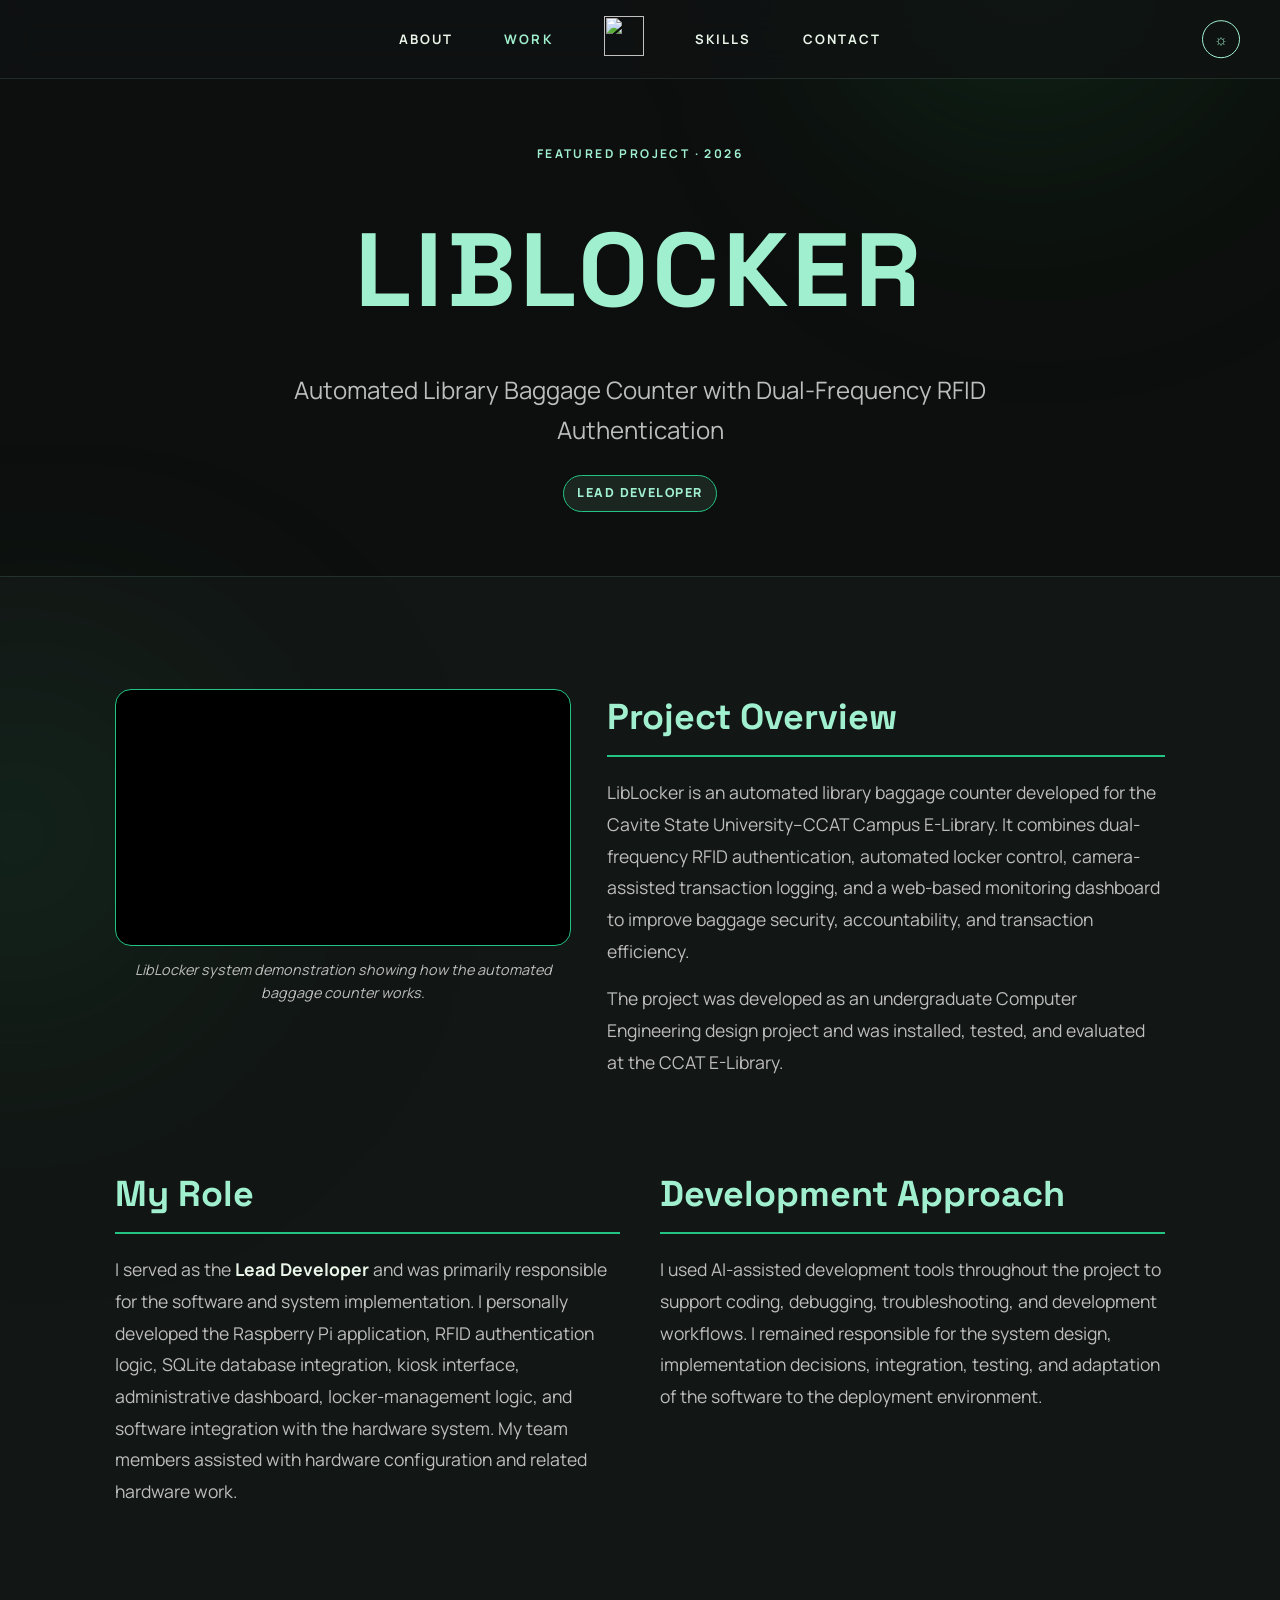
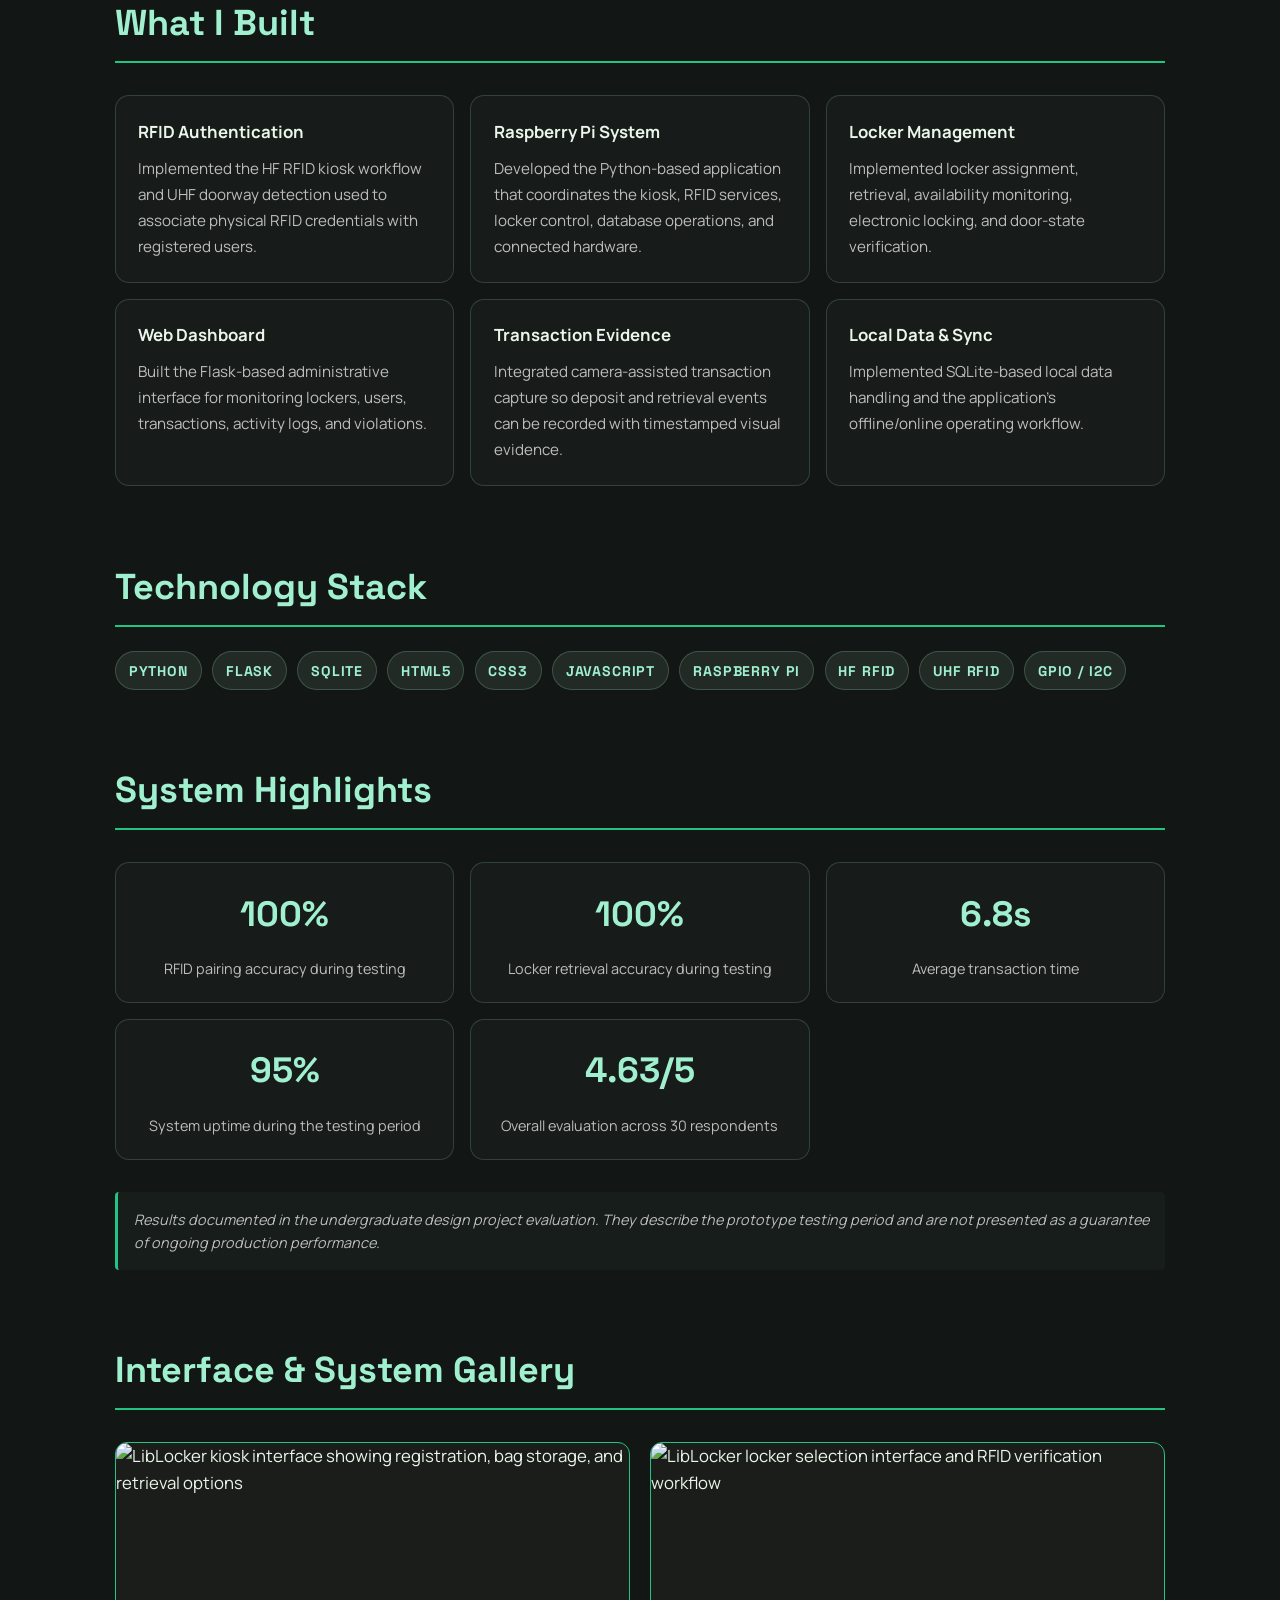
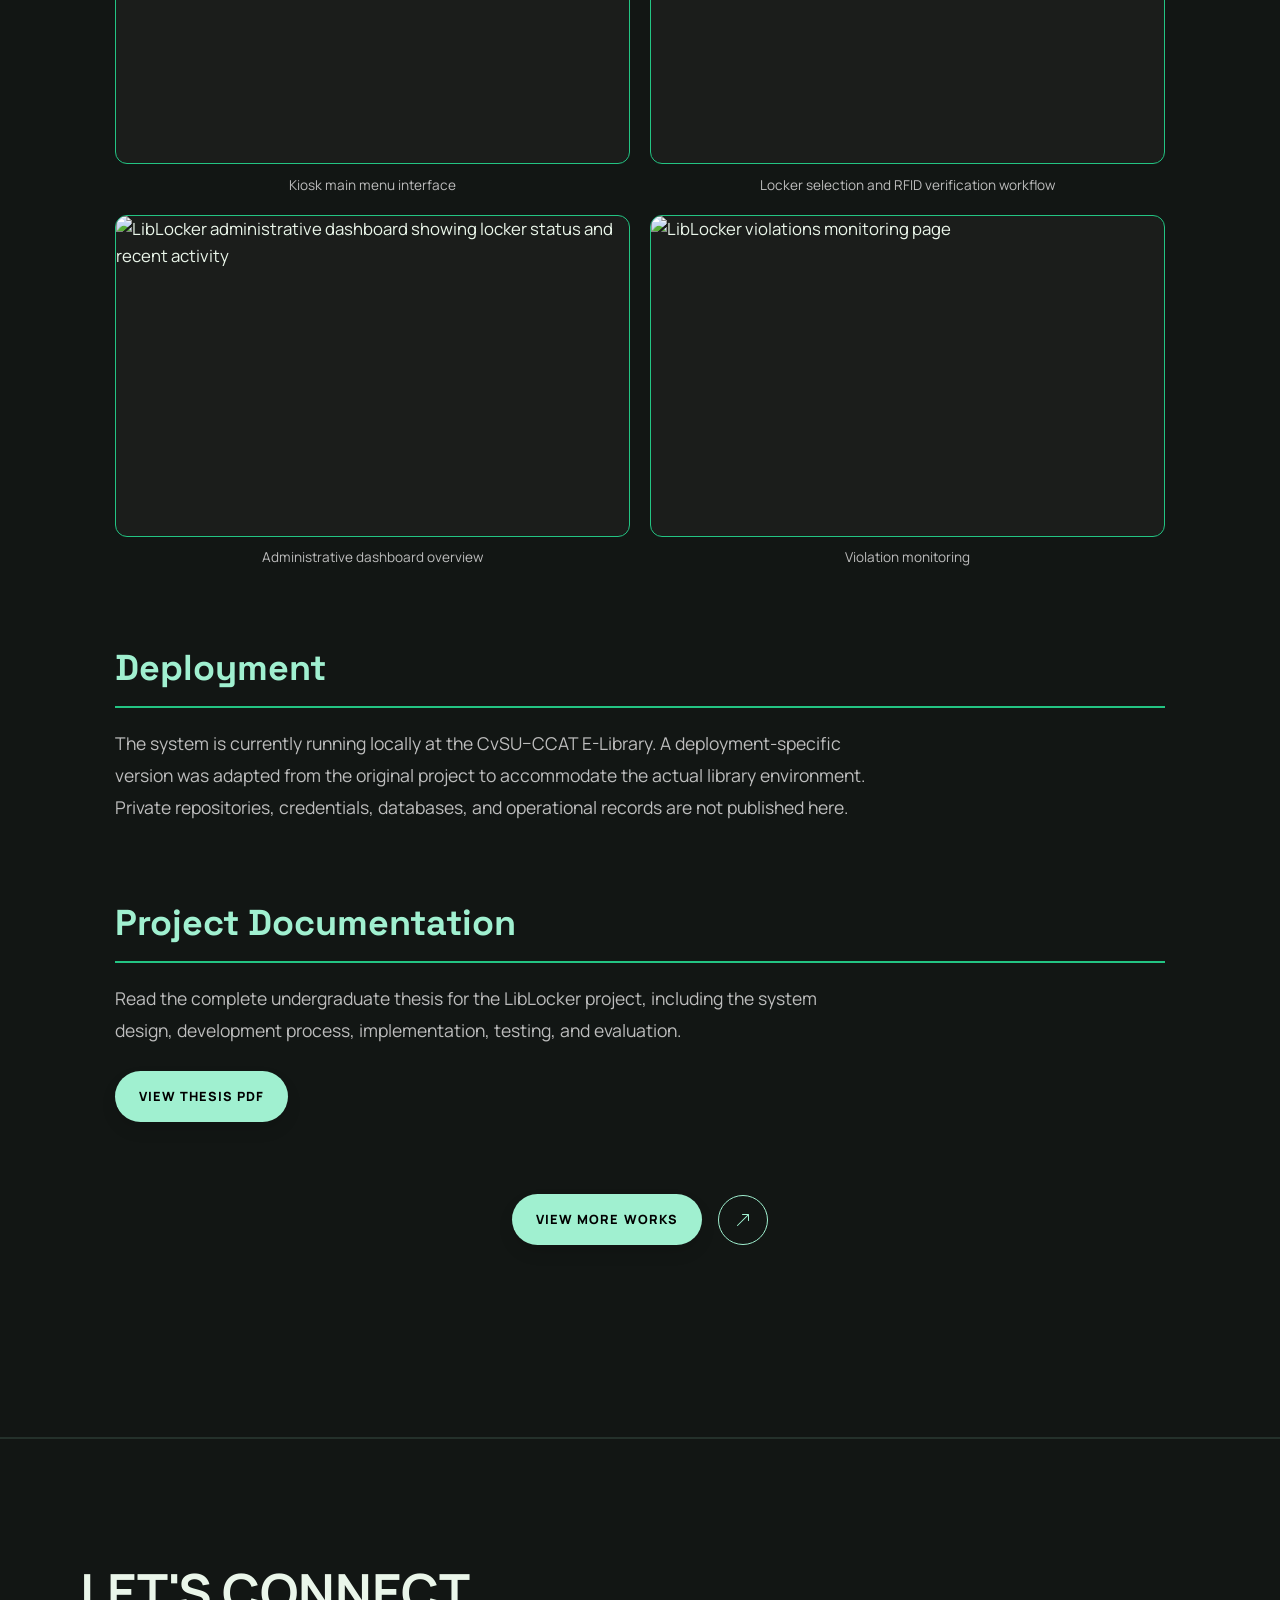
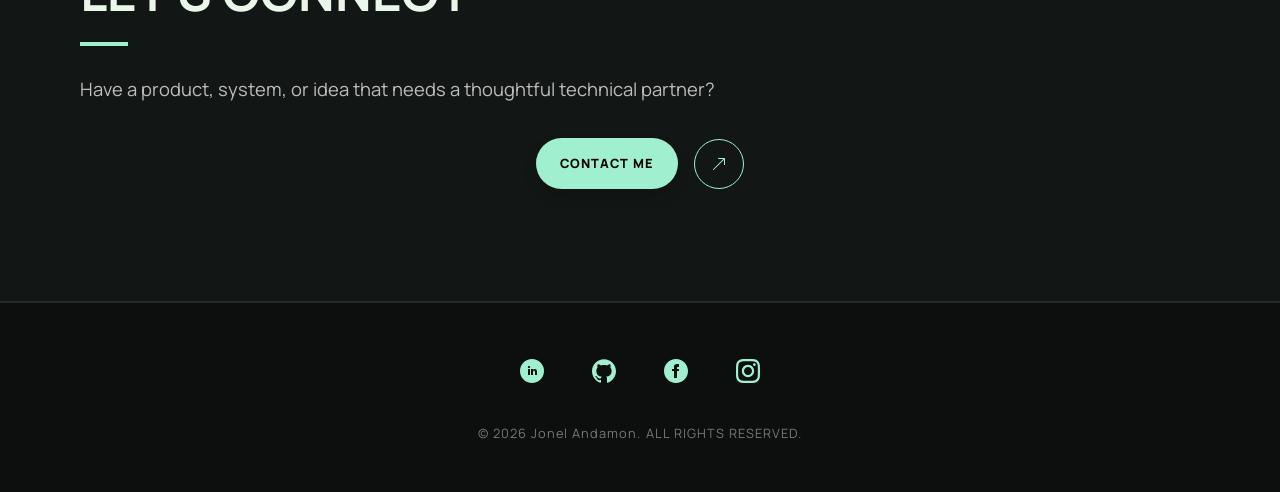
==== projects/liblocker/index.html @ c0927172 "Add files via upload" ====
<!DOCTYPE html>
<html lang="en">
<head>
    <meta charset="UTF-8">
    <meta name="viewport" content="width=device-width, initial-scale=1.0">
    <title>LibLocker | Jonel Andamon</title>
    <meta name="description" content="LibLocker — an automated library baggage counter with dual-frequency RFID authentication, developed by Jonel Andamon for the CvSU-CCAT Campus E-Library.">
    <meta name="theme-color" content="#0d0f0e">
    <link rel="canonical" href="https://jonelba.github.io/myportfolio/projects/liblocker/">
    <meta property="og:type" content="website">
    <meta property="og:site_name" content="Jonel Andamon">
    <meta property="og:title" content="LibLocker | Jonel Andamon">
    <meta property="og:description" content="LibLocker — an automated library baggage counter with dual-frequency RFID authentication, developed by Jonel Andamon for the CvSU-CCAT Campus E-Library.">
    <meta property="og:url" content="https://jonelba.github.io/myportfolio/projects/liblocker/">
    <meta property="og:image" content="https://jonelba.github.io/myportfolio/assets/images/branding/og-preview.png">
    <meta name="twitter:card" content="summary_large_image">
    <link rel="icon" type="image/png" sizes="64x64" href="../../assets/images/branding/logo.png">
    <link rel="apple-touch-icon" href="../../assets/images/branding/logo.png">
    <link rel="preconnect" href="https://fonts.googleapis.com">
    <link rel="preconnect" href="https://fonts.gstatic.com" crossorigin>
    <link href="https://fonts.googleapis.com/css2?family=Manrope:wght@400;500;600;700;800&family=Space+Grotesk:wght@400;500;600;700&display=swap" rel="stylesheet">
    <link rel="stylesheet" href="../../assets/vendor/aos.css">
    <link rel="stylesheet" href="../../assets/css/portfolio.css">
    <script>try{var t=localStorage.getItem('portfolio-theme');document.documentElement.dataset.theme=t==='light'?'light':'dark';}catch(e){document.documentElement.dataset.theme='dark';}</script>
    <noscript><style>[data-aos]{opacity:1!important;transform:none!important;}</style></noscript>
</head>
<body>
    <a class="skip-link" href="#main">Skip to main content</a>
    <div class="top-shadow"></div>
    <div class="bottom-shadow"></div>

    <header>
        <div class="nav-container">
            <div class="mobile-logo"><a href="../../index.html" aria-label="Jonel Andamon, home"><img src="../../assets/images/branding/logo.png" alt="" width="40" height="40"></a></div>
            <button class="hamburger" id="hamburger" type="button" aria-label="Open navigation" aria-expanded="false" aria-controls="navLinks">
                <span class="line"></span><span class="line"></span><span class="line"></span>
            </button>
            <nav class="nav-links" id="navLinks" aria-label="Main">
                <a href="../../about.html">About</a>
                <a class="active" aria-current="page" href="../../work.html">Work</a>
                <div class="logo"><a href="../../index.html" aria-label="Jonel Andamon, home"><img src="../../assets/images/branding/logo.png" alt="" width="40" height="40"></a></div>
                <a href="../../skill.html">Skills</a>
                <a href="../../contact.html">Contact</a>
            </nav>
            <button class="theme-toggle" type="button" aria-label="Switch to light mode" title="Switch to light mode" aria-pressed="false">
                <span class="theme-icon" aria-hidden="true"></span>
                <span class="theme-label">Light mode</span>
            </button>
        </div>
    </header>

    <main id="main">
        <section class="project-detail-hero liblocker-hero" data-aos="fade-up">
            <div class="container">
                <p class="eyebrow">Featured Project · 2026</p>
                <h1>LIBLOCKER</h1>
                <p class="project-detail-lead">Automated Library Baggage Counter with Dual-Frequency RFID Authentication</p>
                <div class="project-role-badge">Lead Developer</div>
            </div>
        </section>

        <section class="section dark-section">
            <div class="container project-detail-content">
                <div class="liblocker-intro-grid">
                    <div class="project-hero-image liblocker-video" data-aos="fade-up">
                        <div class="liblocker-video-frame">
                            <iframe
                                src="https://www.youtube-nocookie.com/embed/mnKFXiuSlCM"
                                title="LibLocker System Demonstration"
                                loading="lazy"
                                allow="accelerometer; autoplay; clipboard-write; encrypted-media; gyroscope; picture-in-picture; web-share"
                                allowfullscreen referrerpolicy="strict-origin-when-cross-origin">
                            </iframe>
                        </div>
                        <p class="image-caption">LibLocker system demonstration showing how the automated baggage counter works.</p>
                    </div>

                    <div class="project-detail-section liblocker-overview" data-aos="fade-up">
                        <h2>Project Overview</h2>
                        <p class="details">LibLocker is an automated library baggage counter developed for the Cavite State University–CCAT Campus E-Library. It combines dual-frequency RFID authentication, automated locker control, camera-assisted transaction logging, and a web-based monitoring dashboard to improve baggage security, accountability, and transaction efficiency.</p>
                        <p class="details">The project was developed as an undergraduate Computer Engineering design project and was installed, tested, and evaluated at the CCAT E-Library.</p>
                    </div>
                </div>

                <div class="liblocker-role-approach-grid">
                    <div class="project-detail-section" data-aos="fade-up">
                        <h2>My Role</h2>
                        <p class="details">I served as the <strong>Lead Developer</strong> and was primarily responsible for the software and system implementation. I personally developed the Raspberry Pi application, RFID authentication logic, SQLite database integration, kiosk interface, administrative dashboard, locker-management logic, and software integration with the hardware system. My team members assisted with hardware configuration and related hardware work.</p>
                    </div>

                    <div class="project-detail-section" data-aos="fade-up">
                        <h2>Development Approach</h2>
                        <p class="details">I used AI-assisted development tools throughout the project to support coding, debugging, troubleshooting, and development workflows. I remained responsible for the system design, implementation decisions, integration, testing, and adaptation of the software to the deployment environment.</p>
                    </div>
                </div>

                <div class="project-detail-section" data-aos="fade-up">
                    <h2>What I Built</h2>
                    <div class="feature-grid">
                        <article class="feature-card"><h3>RFID Authentication</h3><p>Implemented the HF RFID kiosk workflow and UHF doorway detection used to associate physical RFID credentials with registered users.</p></article>
                        <article class="feature-card"><h3>Raspberry Pi System</h3><p>Developed the Python-based application that coordinates the kiosk, RFID services, locker control, database operations, and connected hardware.</p></article>
                        <article class="feature-card"><h3>Locker Management</h3><p>Implemented locker assignment, retrieval, availability monitoring, electronic locking, and door-state verification.</p></article>
                        <article class="feature-card"><h3>Web Dashboard</h3><p>Built the Flask-based administrative interface for monitoring lockers, users, transactions, activity logs, and violations.</p></article>
                        <article class="feature-card"><h3>Transaction Evidence</h3><p>Integrated camera-assisted transaction capture so deposit and retrieval events can be recorded with timestamped visual evidence.</p></article>
                        <article class="feature-card"><h3>Local Data & Sync</h3><p>Implemented SQLite-based local data handling and the application's offline/online operating workflow.</p></article>
                    </div>
                </div>

                <div class="project-detail-section" data-aos="fade-up">
                    <h2>Technology Stack</h2>
                    <div class="tech-stack tech-stack-large">
                        <span>Python</span><span>Flask</span><span>SQLite</span><span>HTML5</span><span>CSS3</span><span>JavaScript</span><span>Raspberry Pi</span><span>HF RFID</span><span>UHF RFID</span><span>GPIO / I2C</span>
                    </div>
                </div>

                <div class="project-detail-section" data-aos="fade-up">
                    <h2>System Highlights</h2>
                    <div class="metrics-grid">
                        <div class="metric-card"><strong>100%</strong><span>RFID pairing accuracy during testing</span></div>
                        <div class="metric-card"><strong>100%</strong><span>Locker retrieval accuracy during testing</span></div>
                        <div class="metric-card"><strong>6.8s</strong><span>Average transaction time</span></div>
                        <div class="metric-card"><strong>95%</strong><span>System uptime during the testing period</span></div>
<div class="metric-card"><strong>4.63/5</strong><span>Overall evaluation across 30 respondents</span></div>
                    </div>
                    <p class="metric-note">Results documented in the undergraduate design project evaluation. They describe the prototype testing period and are not presented as a guarantee of ongoing production performance.</p>
                </div>

                <div class="project-detail-section" data-aos="fade-up">
                    <h2>Interface & System Gallery</h2>
                    <div class="project-gallery liblocker-gallery">
                        <figure><img decoding="async" width="1400" height="971" src="images/kiosk-home.webp" alt="LibLocker kiosk interface showing registration, bag storage, and retrieval options"><figcaption>Kiosk main menu interface</figcaption></figure>
                        <figure><img decoding="async" width="1400" height="552" src="images/ui-042.webp" alt="LibLocker locker selection interface and RFID verification workflow"><figcaption>Locker selection and RFID verification workflow</figcaption></figure>
                        <figure><img decoding="async" width="1396" height="1127" src="images/dashboard.webp" alt="LibLocker administrative dashboard showing locker status and recent activity"><figcaption>Administrative dashboard overview</figcaption></figure>
                        <figure><img decoding="async" width="1400" height="1119" src="images/violations.webp" alt="LibLocker violations monitoring page"><figcaption>Violation monitoring</figcaption></figure>
                    </div>
                </div>

                <div class="project-detail-section" data-aos="fade-up">
                    <h2>Deployment</h2>
                    <p class="details">The system is currently running locally at the CvSU–CCAT E-Library. A deployment-specific version was adapted from the original project to accommodate the actual library environment. Private repositories, credentials, databases, and operational records are not published here.</p>
                </div>

                <div class="project-detail-section" data-aos="fade-up">
                    <h2>Project Documentation</h2>
                    <p class="details">Read the complete undergraduate thesis for the LibLocker project, including the system design, development process, implementation, testing, and evaluation.</p>
                    <div class="project-links project-links--start">
                        <a href="documents/LibLocker-Thesis.pdf" class="action-button" target="_blank" rel="noopener noreferrer">View Thesis PDF</a>
                    </div>
                </div>

                <div class="project-links project-bottom-navigation" data-aos="fade-up">
                    <a href="../../work.html" class="action-button">View More Works</a>
                    <a href="../../work.html" class="icon-button" aria-label="View more works">
                        <svg xmlns="http://www.w3.org/2000/svg" width="16" height="16" fill="currentColor" viewBox="0 0 16 16">
                            <path fill-rule="evenodd" d="M14 2.5a.5.5 0 0 0-.5-.5h-6a.5.5 0 0 0 0 1h4.793L2.146 13.146a.5.5 0 0 0 .708.708L13 3.707V8.5a.5.5 0 0 0 1 0v-6z"/>
                        </svg>
                    </a>
                </div>
            </div>
        </section>
    
        <section id="contact" class="section dark-section project-page-connect">
            <div class="container">
                <h2 class="section-title" data-aos="fade-up">LET'S CONNECT</h2>
                <p class="section-text" data-aos="fade-up">Have a product, system, or idea that needs a thoughtful technical partner?</p>
                <div class="button-group" data-aos="fade-up">
                    <a href="../../contact.html" class="action-button">Contact Me</a>
                    <a href="../../contact.html" class="icon-button" aria-label="Contact me">
                        <svg xmlns="http://www.w3.org/2000/svg" width="16" height="16" fill="currentColor" viewBox="0 0 16 16">
                            <path fill-rule="evenodd" d="M14 2.5a.5.5 0 0 0-.5-.5h-6a.5.5 0 0 0 0 1h4.793L2.146 13.146a.5.5 0 0 0 .708.708L13 3.707V8.5a.5.5 0 0 0 1 0v-6z"/>
                        </svg>
                    </a>
                </div>
            </div>
        </section>
        </main>

    <footer>
        <div class="social-links" data-aos="fade-up">
            <a href="https://www.linkedin.com/in/jonel-andamon-7ba1b735b" target="_blank" rel="noopener noreferrer" aria-label="LinkedIn (opens in a new tab)">
                <svg aria-hidden="true" focusable="false" xmlns="http://www.w3.org/2000/svg" width="24" height="24" viewBox="0 0 24 24" fill="var(--primary)"> <path d="M12 0c-6.627 0-12 5.373-12 12s5.373 12 12 12 12-5.373 12-12-5.373-12-12-12zm-2 16h-2v-6h2v6zm-1-6.891c-.607 0-1.1-.496-1.1-1.109 0-.612.492-1.109 1.1-1.109s1.1.497 1.1 1.109c0 .613-.493 1.109-1.1 1.109zm8 6.891h-1.998v-2.861c0-1.881-2.002-1.722-2.002 0v2.861h-2v-6h2v1.093c.872-1.616 4-1.736 4 1.548v3.359z"/> </svg>
            </a>
            <a href="https://github.com/jonelba" target="_blank" rel="noopener noreferrer" aria-label="GitHub (opens in a new tab)">
                <svg aria-hidden="true" focusable="false" xmlns="http://www.w3.org/2000/svg" width="24" height="24" viewBox="0 0 24 24" fill="var(--primary)"><path d="M12 .297c-6.63 0-12 5.373-12 12 0 5.303 3.438 9.8 8.205 11.385.6.113.82-.258.82-.577 0-.285-.01-1.04-.015-2.04-3.338.724-4.042-1.61-4.042-1.61C4.422 18.07 3.633 17.7 3.633 17.7c-1.087-.744.084-.729.084-.729 1.205.084 1.838 1.236 1.838 1.236 1.07 1.835 2.809 1.305 3.495.998.108-.776.417-1.305.76-1.605-2.665-.3-5.466-1.332-5.466-5.93 0-1.31.465-2.38 1.235-3.22-.135-.303-.54-1.523.105-3.176 0 0 1.005-.322 3.3 1.23.96-.267 1.98-.399 3-.405 1.02.006 2.04.138 3 .405 2.28-1.552 3.285-1.23 3.285-1.23.645 1.653.24 2.873.12 3.176.765.84 1.23 1.91 1.23 3.22 0 4.61-2.805 5.625-5.475 5.921.42.36.81 1.096.81 2.22 0 1.606-.015 2.896-.015 3.286 0 .315.21.69.825.57C20.565 22.092 24 17.592 24 12.297c0-6.627-5.373-12-12-12"/></svg>
            </a>
            <a href="https://www.facebook.com/share/1BYpJdVybT/" target="_blank" rel="noopener noreferrer" aria-label="Facebook (opens in a new tab)">
                <svg aria-hidden="true" focusable="false" xmlns="http://www.w3.org/2000/svg" width="24" height="24" viewBox="0 0 24 24" fill="var(--primary)"> <path d="M12 0c-6.627 0-12 5.373-12 12s5.373 12 12 12 12-5.373 12-12-5.373-12-12-12zm3 8h-1.35c-.538 0-.65.221-.65.778v1.222h2l-.209 2h-1.791v7h-3v-7h-2v-2h2v-2.308c0-1.769.931-2.692 3.029-2.692h1.971v3z"/> </svg>
            </a>
            <a href="https://www.instagram.com/_dyoneeell" target="_blank" rel="noopener noreferrer" aria-label="Instagram (opens in a new tab)">
                <svg aria-hidden="true" focusable="false" xmlns="http://www.w3.org/2000/svg" width="24" height="24" viewBox="0 0 24 24" fill="var(--primary)"> <path d="M12 2.163c3.204 0 3.584.012 4.85.07 3.252.148 4.771 1.691 4.919 4.919.058 1.265.069 1.645.069 4.849 0 3.205-.012 3.584-.069 4.849-.149 3.225-1.664 4.771-4.919 4.919-1.266.058-1.644.07-4.85.07-3.204 0-3.584-.012-4.849-.07-3.26-.149-4.771-1.699-4.919-4.92-.058-1.265-.07-1.644-.07-4.849 0-3.204.013-3.583.07-4.849.149-3.227 1.664-4.771 4.919-4.919 1.266-.057 1.645-.069 4.849-.069zm0-2.163c-3.259 0-3.667.014-4.947.072-4.358.2-6.78 2.618-6.98 6.98-.059 1.281-.073 1.689-.073 4.948 0 3.259.014 3.668.072 4.948.2 4.358 2.618 6.78 6.98 6.98 1.281.058 1.689.072 4.948.072 3.259 0 3.668-.014 4.948-.072 4.354-.2 6.782-2.618 6.979-6.98.059-1.28.073-1.689.073-4.948 0-3.259-.014-3.667-.072-4.947-.196-4.354-2.617-6.78-6.979-6.98-1.281-.059-1.69-.073-4.949-.073zm0 5.838c-3.403 0-6.162 2.759-6.162 6.162s2.759 6.163 6.162 6.163 6.162-2.759 6.162-6.163c0-3.403-2.759-6.162-6.162-6.162zm0 10.162c-2.209 0-4-1.79-4-4 0-2.209 1.791-4 4-4s4 1.791 4 4c0 2.21-1.791 4-4 4zm6.406-11.845c-.796 0-1.441.645-1.441 1.44s.645 1.44 1.441 1.44c.795 0 1.439-.645 1.439-1.44s-.644-1.44-1.439-1.44z"/> </svg>
            </a>
        </div>
        <p class="copyright">© 2026 Jonel Andamon. ALL RIGHTS RESERVED.</p>
    </footer>

    <script src="../../assets/vendor/aos.js"></script>
    <script src="../../assets/js/portfolio.js"></script>
</body>
</html>
---- assets/css/portfolio.css ----
/* ====================== ROOT VARIABLES ====================== */
:root {
    --primary: #a0f0d0;
    --primary-dark: #23c483;
    --bg-dark: #0d0f0e;
    --bg-light: #1b1d1b;
    --text-light: #eaf6ea;
    --muted-text-color: #bdbdbd;  
    --timeline-marker: 20px;
    --card-padding: 2rem;
}

/* ====================== BASE STYLES ====================== */
* {
    margin: 0;
    padding: 0;
    box-sizing: border-box;
    font-family: 'Manrope', sans-serif;
}

body {
    background-color: var(--bg-dark);
    color: var(--text-light);
    overflow-x: hidden;
    transition: background-color 0.45s ease, color 0.45s ease;
}

/* ====================== TYPOGRAPHY ====================== */
.section-title {
    font-size: 2.5rem;
    color: var(--primary);
    margin-bottom: 3rem;
    text-transform: uppercase;
    letter-spacing: 3px;
    position: relative;
    display: inline-block;
}

.section-title::after {
    content: '';
    position: absolute;
    bottom: -10px;
    left: 0;
    width: 50px;
    height: 3px;
    background: var(--primary);
}

.section-title .line {
    flex-grow: 1;
    height: 2px;
    background: var(--primary);
}

.intro {
    font-size: 1.75rem;
    margin: 3rem 0 4rem;
    font-weight: 500;
    color: var(--text-light);
}

.details {
    color: var(--muted-text-color);
    font-size: 1.3rem;
    line-height: 2;
}

.section-text {
    font-size: 1.1rem;
    line-height: 1.8;
    max-width: 700px;
    margin-bottom: 2rem;
}

/* ====================== LAYOUT & CONTAINERS ====================== */
.container {
    max-width: 1200px;
    margin: 0 auto;
}

.section {
    padding: 6rem 2rem;
    position: relative;
}

.button-group {
    display: flex;
    gap: 1rem;
    margin-top: 2rem;
}

/* ====================== BACKGROUND ELEMENTS ====================== */
.top-shadow,
.bottom-shadow {
    position: fixed;
    width: 800px;
    height: 800px;
    background: rgba(0, 100, 0, 0.15);
    border-radius: 50%;
    filter: blur(100px);
    z-index: -1;
}

.top-shadow {
    top: 20%;
    left: -800px;
    animation: floatRight 25s linear infinite;
}

.bottom-shadow {
    bottom: 20%;
    left: -800px;
    animation: floatRight 30s linear infinite 5s;
}

@keyframes floatRight {
    0% { transform: translateX(-100%); }
    100% { transform: translateX(calc(100vw + 100%)); }
}

/* ====================== NAVIGATION ====================== */
header {
    position: fixed;
    top: 0;
    width: 100%;
    padding: 1.5rem 2rem;
    background: none;
    backdrop-filter: blur(10px);
    z-index: 100;
    transition: transform 0.35s ease, box-shadow 0.35s ease;
}

header.hide-nav {
    transform: translateY(-100%);
    transition: transform 0.3s ease-in-out;
}


.nav-container {
    max-width: 1200px;
    margin: 0 auto;
    display: flex;
    justify-content: center;
    align-items: center;
    position: relative;
}

.mobile-logo {
    display: none;
}

.logo {
    display: flex;
    align-items: center;
}

.logo img {
    height: 40px;
    object-fit: contain;
}

.nav-links {
    display: flex;
    align-items: center;
    justify-content: center;
    width: 100%;
    gap: 4rem;
}

.nav-links a {
    color: var(--text-light);
    text-decoration: none;
    font-size: 0.9rem;
    text-transform: uppercase;
    letter-spacing: 6px;
    transition: color 0.3s;
    position: relative;
}

.nav-links a:hover {
    color: var(--primary);
}

.nav-links a::after {
    content: "";
    position: absolute;
    left: 50%;
    bottom: -4px;
    transform: translateX(-50%);
    height: 2px;
    width: 0;
    background-color: var(--primary);
    transition: width 0.4s ease;
}

.nav-links a:hover::after {
    width: 100%;
}

.theme-toggle {
    align-items: center;
    background: transparent;
    border: 1px solid var(--primary);
    border-radius: 999px;
    color: var(--primary);
    cursor: pointer;
    display: inline-flex;
    font-family: 'Manrope', sans-serif;
    font-size: 1.05rem;
    justify-content: center;
    height: 2.35rem;
    padding: 0;
    position: absolute;
    right: 0;
    top: 50%;
    transform: translateY(-50%);
    width: 2.35rem;
    transition: background-color 0.3s ease, color 0.3s ease, transform 0.3s ease;
    z-index: 102;
}

.theme-toggle:hover,
.theme-toggle:focus-visible {
    background: var(--primary);
    color: var(--bg-dark);
    outline: none;
    transform: translateY(calc(-50% - 2px));
}

.theme-icon::before {
    content: '\263C';
    font-size: 0.95rem;
}

[data-theme="light"] .theme-icon::before {
    content: '\263E';
}

.theme-label {
    display: none;
}

.hamburger {
    display: none;
    flex-direction: column;
    justify-content: space-between;
    align-items: center;
    width: 30px;
    height: 21px;
    padding: 0;
    margin: 0;
    border: 0;
    outline: none;
    background: transparent !important;
    background-color: transparent !important;
    box-shadow: none;
    color: inherit;
    -webkit-appearance: none;
    appearance: none;
    cursor: pointer;
    z-index: 101;
}

.hamburger .line {
    display: block;
    width: 100%;
    height: 3px;
    background: var(--primary);
    border-radius: 3px;
    transition: all 0.3s ease;
}

/* ====================== HERO SECTION ====================== */
.hero {
    height: 100vh;
    display: flex;
    align-items: center;
    justify-content: center;
    text-align: center;
    padding: 0 2rem;
    padding-top: 80px;
}

.hero h1 {
    font-size: 5rem;
    font-weight: 700;
    color: var(--primary);
    margin-bottom: 1rem;
    letter-spacing: 5px;
    text-transform: uppercase;
}

.hero .subtitle {
    font-size: 1.4rem;
    margin-bottom: 3rem;
    letter-spacing: 2px;
}

.scroll-indicator {
    position: absolute;
    bottom: 40px;
    left: 50%;
    transform: translateX(-50%);
}

.scroll-indicator span {
    display: block;
    width: 20px;
    height: 20px;
    border-bottom: 2px solid var(--primary);
    border-right: 2px solid var(--primary);
    transform: rotate(45deg);
    animation: scrollAnimation 2s infinite;
}

@keyframes scrollAnimation {
    0% { opacity: 0; transform: rotate(45deg) translateY(-20px); }
    50% { opacity: 1; }
    100% { opacity: 0; transform: rotate(45deg) translateY(20px); }
}

/* ====================== BUTTONS ====================== */
.action-button {
    padding: 1.3em 3em;
    font-size: 12px;
    text-transform: uppercase;
    letter-spacing: 2.5px;
    font-weight: 500;
    color: #000;
    background-color: var(--primary);
    border: none;
    border-radius: 45px;
    box-shadow: 0px 8px 15px rgba(0, 0, 0, 0.1);
    transition: all 0.3s ease 0s;
    cursor: pointer;
    outline: none;
}

.action-button:hover {
    background-color: var(--primary-dark);
    box-shadow: 0px 15px 20px rgba(46, 229, 157, 0.4);
    color: #fff;
    transform: translateY(-7px);
}

.action-button:active {
    transform: translateY(-1px);
}

.icon-button {
    width: 50px;
    height: 50px;
    display: flex;
    align-items: center;
    justify-content: center;
    background-color: var(--primary);
    border: none;
    border-radius: 50%;
    cursor: pointer;
    transition: all 0.3s ease;
    box-shadow: 0px 8px 15px rgba(0, 0, 0, 0.1);
}

.icon-button svg {
    transition: all 0.3s ease;
}

.icon-button:hover {
    background-color: var(--primary-dark);
    box-shadow: 0px 15px 20px rgba(46, 229, 157, 0.4);
    transform: translateY(-7px);
}

.dark-section .icon-button {
    color: var(--primary);
}

.icon-button:hover svg {
    transform: translate(3px, -3px);
}

.icon-button:active {
    transform: translateY(-1px);
}

.dark-section .action-button {
    --primary: #a0f0d0;
    color: #000;
}

.dark-section .icon-button {
    --primary: #a0f0d0;
    color: var(--primary);
}

.dark-section .action-button:hover,
.dark-section .icon-button:hover {
    background-color: var(--primary-dark);
    color: #fff;
}

/* ====================== SKILLS SECTION ====================== */
.tech-overview {
    margin-bottom: 4rem;
}

.tech-grid {
    display: grid;
    grid-template-columns: repeat(auto-fit, minmax(240px, 1fr));
    gap: 2rem;
    margin-top: 3rem;
}

.tech-card {
    background: rgba(27, 29, 27, 0.7);
    border: 1px solid rgba(160, 240, 208, 0.1);
    border-radius: 15px;
    padding: 2rem;
    text-align: center;
    transition: all 0.4s cubic-bezier(0.23, 1, 0.32, 1);
    position: relative;
    overflow: hidden;
    cursor: pointer;
}

.tech-card::before {
    content: '';
    position: absolute;
    top: 0;
    left: -100%;
    width: 100%;
    height: 100%;
    background: linear-gradient(90deg, transparent, rgba(160, 240, 208, 0.1), transparent);
    transition: left 0.5s ease;
}

.tech-card:hover::before {
    left: 100%;
}

.tech-card:hover {
    transform: translateY(-10px) scale(1.02);
    border-color: var(--primary);
    box-shadow: 0 15px 40px rgba(35, 196, 131, 0.2);
    background: rgba(35, 196, 131, 0.05);
}

.tech-icon {
    width: 80px;
    height: 80px;
    margin: 0 auto 1.5rem;
    display: flex;
    align-items: center;
    justify-content: center;
    border-radius: 50%;
    background: rgba(160, 240, 208, 0.1);
    transition: all 0.4s ease;
}

.tech-icon svg {
    width: 50px;
    height: 50px;
    color: var(--primary);
    transition: all 0.4s ease;
}

.tech-card:hover .tech-icon {
    background: rgba(160, 240, 208, 0.2);
    transform: scale(1.1) rotate(5deg);
    box-shadow: 0 10px 30px rgba(35, 196, 131, 0.3);
}

.tech-card:hover .tech-icon svg {
    color: var(--primary-dark);
    transform: scale(1.1);
}

.tech-card h4 {
    color: var(--primary);
    font-size: 1.3rem;
    margin-bottom: 0.75rem;
    font-weight: 700;
    transition: color 0.3s ease;
}

.tech-card:hover h4 {
    color: var(--primary-dark);
}

.tech-card p {
    color: var(--muted-text-color);
    font-size: 0.95rem;
    line-height: 1.6;
    transition: color 0.3s ease;
}

.tech-card:hover p {
    color: var(--text-light);
}

.vertical-skills {
    display: flex;
    flex-direction: column;
    gap: 3rem;
    max-width: 800px;
    margin: 0 auto;
}

.skill-group {
    border-left: 3px solid var(--primary-dark);
    padding-left: 2rem;
    position: relative;
}

.skill-group h3 {
    color: var(--primary);
    font-size: 1.5rem;
    margin-bottom: 1.5rem;
    text-transform: uppercase;
    letter-spacing: 2px;
}

.skill-item {
    margin-bottom: 2rem;
    padding: 1.5rem;
    background: rgba(27, 29, 27, 0.5);
    border-radius: 8px;
    transition: transform 0.3s ease;
}

.skill-item:hover {
    transform: translateX(10px);
}

.skill-item h4 {
    color: var(--primary);
    margin-bottom: 0.5rem;
    font-size: 1.1rem;
}

.skill-item p {
    color: var(--muted-text-color);
    line-height: 1.6;
    font-size: 0.95rem;
}

.skill-item-with-icon {
    display: flex;
    gap: 1.5rem;
    align-items: flex-start;
    margin-bottom: 2rem;
    padding: 1.5rem;
    background: rgba(27, 29, 27, 0.5);
    border: 1px solid rgba(160, 240, 208, 0.1);
    border-radius: 12px;
    transition: all 0.4s cubic-bezier(0.23, 1, 0.32, 1);
    cursor: pointer;
}

.skill-item-with-icon:hover {
    transform: translateX(15px);
    background: rgba(35, 196, 131, 0.08);
    border-color: var(--primary);
    box-shadow: 0 8px 24px rgba(35, 196, 131, 0.15);
}

.skill-icon {
    flex-shrink: 0;
    width: 60px;
    height: 60px;
    display: flex;
    align-items: center;
    justify-content: center;
    background: rgba(160, 240, 208, 0.1);
    border-radius: 12px;
    transition: all 0.4s ease;
}

.skill-icon svg {
    width: 35px;
    height: 35px;
    color: var(--primary);
    transition: all 0.4s ease;
}

.skill-icon span {
    display: flex;
    align-items: center;
    justify-content: center;
}

.skill-item-with-icon:hover .skill-icon {
    background: rgba(160, 240, 208, 0.2);
    transform: scale(1.1) rotate(-5deg);
    box-shadow: 0 8px 20px rgba(35, 196, 131, 0.25);
}

.skill-item-with-icon:hover .skill-icon svg {
    color: var(--primary-dark);
    transform: scale(1.05);
}

.skill-content {
    flex: 1;
}

.skill-content h4 {
    color: var(--primary);
    font-size: 1.2rem;
    margin-bottom: 0.5rem;
    font-weight: 700;
    transition: color 0.3s ease;
}

.skill-item-with-icon:hover .skill-content h4 {
    color: var(--primary-dark);
}

.skill-content p {
    color: var(--muted-text-color);
    line-height: 1.7;
    font-size: 0.95rem;
    transition: color 0.3s ease;
}

.skill-item-with-icon:hover .skill-content p {
    color: var(--text-light);
}



/* ====================== CONTACT SECTION ====================== */
.contact-intro {
    text-align: center;
    max-width: 600px;
    margin: 0 auto 4rem;
}

.contact-intro p {
    color: var(--muted-text-color);
    font-size: 1.2rem;
    line-height: 1.8;
    position: relative;
}

.contact-intro p::after {
    content: '';
    display: block;
    width: 50px;
    height: 2px;
    background: var(--primary);
    margin: 2rem auto;
}

.vertical-contacts {
    display: flex;
    flex-direction: column;
    gap: 4rem;
    max-width: 1000px;
    margin: 0 auto;
}

.contact-group {
    border-left: 3px solid var(--primary-dark);
    border-left-width: 4px;
    padding-left: 3rem;
    position: relative;
}

.contact-group h3 {
    color: var(--primary);
    font-size: 2rem;
    margin-bottom: 2.5rem;
    text-transform: uppercase;
    letter-spacing: 3px;
}

.contact-item {
    margin-bottom: 2.5rem;
    padding: 2rem;
    border: 2px solid rgba(160, 240, 208, 0.1);
    transition: transform 0.3s ease;
}

.contact-item:hover {
    transform: translateX(10px);
}

.contact-item h4 {
    color: var(--primary);
    margin-bottom: .1rem;
    font-size: 1.3rem;
}

.contact-item p {
    color: var(--muted-text-color);
    line-height: 1.8;
    font-size: 1.1rem;
}

.contact-form-group {
    width: 100%;
}

.contact-form {
    display: grid;
    gap: 1.25rem;
    max-width: 760px;
}

.form-field {
    display: grid;
    gap: 0.5rem;
}

.form-field label {
    color: var(--primary);
    font-size: 0.85rem;
    font-weight: 700;
    letter-spacing: 0.04em;
}

.form-field input,
.form-field textarea {
    background: rgba(13, 15, 14, 0.45);
    border: 1px solid rgba(160, 240, 208, 0.2);
    border-radius: 0.5rem;
    color: var(--text-light);
    font: inherit;
    padding: 0.85rem 1rem;
    transition: border-color 0.3s ease, box-shadow 0.3s ease, background-color 0.3s ease;
    width: 100%;
}

.form-field textarea {
    min-height: 8rem;
    resize: vertical;
}

.form-field input:focus,
.form-field textarea:focus {
    border-color: var(--primary);
    box-shadow: 0 0 0 3px rgba(160, 240, 208, 0.12);
    outline: none;
}

.contact-form .action-button {
    justify-self: start;
}

.contact-form .action-button:disabled {
    cursor: wait;
    opacity: 0.65;
    transform: none;
}

.form-status {
    min-height: 1.5rem;
    color: var(--muted-text-color);
    font-size: 0.9rem;
}

.form-status.is-success {
    color: var(--primary);
}

.form-status.is-error {
    color: #ef9b9b;
}

[data-theme="light"] .form-field input,
[data-theme="light"] .form-field textarea {
    background: rgba(255, 255, 255, 0.9);
    border-color: rgba(23, 53, 42, 0.2);
    color: var(--text-light);
}

[data-theme="light"] .form-field input:focus,
[data-theme="light"] .form-field textarea:focus {
    box-shadow: 0 0 0 3px rgba(22, 131, 91, 0.14);
}

/* ====================== ABOUT SECTION ====================== */
.about-section {
    padding: 6rem 2rem;
    position: relative;
}

.education-timeline {
    position: relative;
    padding-left: 3rem;
    margin: 4rem 0;
    border-left: 3px solid var(--primary);
}

.education-timeline::before {
    content: '';
    position: absolute;
    left: -3px;
    top: 0;
    height: 100%;
    width: 3px;
    background: linear-gradient(
        to bottom,
        transparent,
        var(--primary-dark),
        transparent
    );
}

.timeline-item {
    position: relative;
    margin-bottom: 4rem;
    padding: 2rem;
    background: rgba(27, 29, 27, 0.7);
    border-radius: 8px;
    border: 1px solid rgba(160, 240, 208, 0.1);
    transition: transform 0.3s ease;
}

.timeline-item:hover {
    transform: translateX(20px);
    border-color: var(--primary);
}

.timeline-item::before {
    content: '';
    position: absolute;
    left: -3.8rem;
    top: 2.5rem;
    width: var(--timeline-marker);
    height: var(--timeline-marker);
    background: var(--bg-dark);
    border: 3px solid var(--primary);
    border-radius: 50%;
    z-index: 1;
}

.timeline-date {
    color: var(--primary);
    font-family: 'Space Grotesk', sans-serif;
    font-size: 1.1rem;
    margin-bottom: 1rem;
}

.timeline-details {
    color: var(--muted-text-color);
    line-height: 1.8;
    font-size: 1.1rem;
}

.additional-info {
    display: grid;
    grid-template-columns: repeat(auto-fit, minmax(300px, 1fr));
    gap: 3rem;
    margin-top: 4rem;
}

.info-card {
    padding: var(--card-padding);
    background: rgba(27, 29, 27, 0.7);
    border-radius: 10px;
    border: 1px solid rgba(160, 240, 208, 0.1);
    transition: all 0.3s ease;
}

.info-card:hover {
    transform: translateY(-10px);
    box-shadow: 0 10px 30px rgba(35, 196, 131, 0.1);
    border-color: var(--primary);
}

/* ====================== PROJECTS SECTION ====================== */
.work-intro {
    text-align: center;
    max-width: 800px;
    margin: 0 auto 4rem;
}

.section-subtitle {
    color: var(--muted-text-color);
    font-size: 1.1rem;
    line-height: 1.6;
    margin-top: 1rem;
}

.vertical-projects {
    display: grid;
    gap: 4rem;
    margin-top: 3rem;
}

.project-card-vertical {
    background: rgba(27, 29, 27, 0.7);
    border-radius: 15px;
    overflow: hidden;
    border: 1px solid rgba(195, 243, 194, 0.1);
    transition: all 0.3s ease;
    scroll-margin-top: 100px;
}

.featured-project-card {
    border: 2px solid var(--primary-dark);
    background: rgba(35, 196, 131, 0.05);
    box-shadow: 0 8px 30px rgba(35, 196, 131, 0.15);
}

.featured-label {
    display: inline-block;
    background: var(--primary);
    color: var(--bg-dark);
    font-size: 0.7rem;
    font-weight: 700;
    letter-spacing: 0.1em;
    padding: 0.4rem 1rem;
    border-radius: 20px;
    margin-bottom: 0.75rem;
    text-transform: uppercase;
}

.project-role-info {
    font-family: 'Space Grotesk', sans-serif;
    padding: 0.75rem 1.25rem;
    background: rgba(160, 240, 208, 0.08);
    border-left: 3px solid var(--primary);
    border-radius: 4px;
}

.project-image-vertical {
    height: 200px;
    background-size: cover;
    background-position: center;
    position: relative;
}

.project-info {
    padding: 2.5rem;
}

.project-info h3 {
    font-size: 2rem;
    color: var(--primary);
    margin-bottom: 0.5rem;
    letter-spacing: 1px;
}

.project-meta {
    display: flex;
    gap: 1.5rem;
    margin: 1rem 0;
    color: var(--primary-dark);
    font-family: 'Manrope', sans-serif;
    font-size: 0.9rem;
}

.project-description {
    color: var(--text-light);
    line-height: 1.8;
    margin: 1.5rem 0;
    font-size: 1.1rem;
}

.tech-stack {
    display: flex;
    flex-wrap: wrap;
    gap: 0.8rem;
    margin: 1.5rem 0;
}

.tech-stack span {
    background: rgba(160, 240, 208, 0.1);
    color: var(--primary);
    padding: 0.5rem 1.2rem;
    border-radius: 20px;
    font-size: 0.9rem;
    font-family: 'Space Grotesk', sans-serif;
    text-transform: uppercase;
}

.tech-stack-large span {
    font-size: 1rem;
    padding: 0.6rem 1.4rem;
}

.project-features {
    border-top: 1px solid rgba(160, 240, 208, 0.1);
    padding-top: 2rem;
    margin-top: 2rem;
}

.project-features h4 {
    color: var(--primary);
    margin-bottom: 1rem;
}

.project-features ul {
    padding-left: 1.5rem;
    color: var(--muted-text-color);
    line-height: 1.8;
}

.project-features li {
    margin-bottom: 0.5rem;
}

.project-card-vertical:hover {
    transform: translateY(-5px);
    box-shadow: 0 15px 30px rgba(0, 0, 0, 0.3);
    border-color: var(--primary);
}

.featured-project-card:hover {
    box-shadow: 0 20px 40px rgba(35, 196, 131, 0.25);
}

/* ====================== IMAGE COLLAGE ====================== */
.collage-container {
    display: grid;
    grid-template-columns: repeat(3, 1fr);
    gap: 1.5rem;
    max-width: 1000px;
    margin: 0 auto 2rem;
    padding: 1rem;
}

.collage-img {
    position: relative;
    border-radius: 8px;
    overflow: hidden;
    border: 3px solid var(--primary-dark);
    background: var(--bg-light);
    transition: all 0.4s cubic-bezier(0.23, 1, 0.32, 1);
    perspective: 1000px;
}

.collage-img img {
    width: 100%;
    height: 250px;
    object-fit: cover;
    display: block;
    transition: transform 0.4s cubic-bezier(0.23, 1, 0.32, 1);
}

.collage-img-1 img {
    object-position: center 30%;
}

.collage-img-2 {
    transform: translateY(1.5rem);
}

.collage-img-3 {
    transform: translateY(-1.5rem);
}

.collage-img:hover {
    transform: translateY(-10px) rotateX(5deg) rotateY(1deg);
    box-shadow: 0 15px 30px rgba(35, 196, 131, 0.2);
    z-index: 2;
}

.collage-img:hover img {
    transform: scale(1.05);
}

.collage-img-1:hover {
    transform: translateY(-10px) rotate(-1deg);
}

.collage-img-2:hover {
    transform: translateY(-10px) rotate(2deg);
}

.collage-img-3:hover {
    transform: translateY(-10px) rotate(-2deg) scale(1.02);
}

.collage-img::after {
    content: attr(data-title);
    position: absolute;
    bottom: -100%;
    left: 0;
    width: 100%;
    padding: 1rem;
    background: none;
    color: var(--primary);
    font-family: 'Space Grotesk', sans-serif;
    text-align: center;
    transition: bottom 0.3s ease;
}

.collage-img:hover::after {
    bottom: 0;
}

/* ====================== PROJECT DETAIL PAGES ====================== */
.project-detail-hero {
    padding: 10rem 2rem 5rem;
    text-align: center;
}

.project-detail-hero .eyebrow {
    color: var(--primary);
    font-size: 0.75rem;
    font-weight: 700;
    letter-spacing: 0.2em;
    margin-bottom: 1.5rem;
    text-transform: uppercase;
}

.project-detail-hero h1 {
    font-size: clamp(2.5rem, 6vw, 4rem);
    color: var(--primary);
    margin-bottom: 1rem;
    letter-spacing: 2px;
}

.project-detail-lead {
    font-size: clamp(1.1rem, 2vw, 1.4rem);
    color: var(--muted-text-color);
    max-width: 700px;
    margin: 0 auto 2rem;
    line-height: 1.6;
}

.project-role-badge {
    display: inline-block;
    background: rgba(160, 240, 208, 0.1);
    border: 1px solid var(--primary);
    border-radius: 20px;
    color: var(--primary);
    font-size: 0.85rem;
    font-weight: 700;
    letter-spacing: 0.05em;
    margin-top: 1rem;
    padding: 0.5rem 1.5rem;
    text-transform: uppercase;
}

.project-detail-content {
    max-width: 900px;
    margin: 0 auto;
}

.project-hero-image {
    margin: 0 0 4rem;
    text-align: center;
}

.project-hero-image img {
    width: 100%;
    border-radius: 12px;
    border: 2px solid var(--primary-dark);
    box-shadow: 0 10px 40px rgba(0, 0, 0, 0.2);
}

.image-caption {
    margin-top: 1rem;
    font-size: 0.9rem;
    color: var(--muted-text-color);
    font-style: italic;
}

.project-detail-section {
    margin-bottom: 4rem;
}

.project-detail-section h2 {
    font-size: 2rem;
    color: var(--primary);
    margin-bottom: 1.5rem;
    border-bottom: 2px solid var(--primary-dark);
    padding-bottom: 0.5rem;
}

.project-detail-section .details {
    font-size: 1.1rem;
    line-height: 1.8;
    color: var(--muted-text-color);
    margin-bottom: 1rem;
}

.feature-grid {
    display: grid;
    grid-template-columns: repeat(auto-fit, minmax(280px, 1fr));
    gap: 2rem;
    margin-top: 2rem;
}

.feature-card {
    padding: 2rem;
    background: rgba(27, 29, 27, 0.5);
    border-radius: 10px;
    border: 1px solid rgba(160, 240, 208, 0.1);
    transition: all 0.3s ease;
}

.feature-card:hover {
    transform: translateY(-5px);
    border-color: var(--primary);
    box-shadow: 0 8px 20px rgba(35, 196, 131, 0.1);
}

.feature-card h3 {
    color: var(--primary);
    font-size: 1.2rem;
    margin-bottom: 0.75rem;
}

.feature-card p {
    color: var(--muted-text-color);
    line-height: 1.6;
    font-size: 0.95rem;
}

.metrics-grid {
    display: grid;
    grid-template-columns: repeat(auto-fit, minmax(200px, 1fr));
    gap: 2rem;
    margin: 2rem 0;
}

.metric-card {
    text-align: center;
    padding: 2rem 1rem;
    background: rgba(160, 240, 208, 0.05);
    border-radius: 10px;
    border: 1px solid rgba(160, 240, 208, 0.15);
}

.metric-card strong {
    display: block;
    font-size: 2.5rem;
    color: var(--primary);
    margin-bottom: 0.5rem;
}

.metric-card span {
    display: block;
    color: var(--muted-text-color);
    font-size: 0.9rem;
    line-height: 1.4;
}

.metric-note {
    font-size: 0.85rem;
    color: var(--muted-text-color);
    font-style: italic;
    margin-top: 1.5rem;
    padding: 1rem;
    background: rgba(160, 240, 208, 0.03);
    border-left: 3px solid var(--primary-dark);
    border-radius: 4px;
}

.project-gallery {
    display: grid;
    grid-template-columns: repeat(auto-fit, minmax(300px, 1fr));
    gap: 2rem;
    margin: 2rem 0;
}

.project-gallery figure {
    margin: 0;
}

.project-gallery img {
    width: 100%;
    height: auto;
    border-radius: 8px;
    border: 2px solid var(--primary-dark);
    transition: transform 0.3s ease, box-shadow 0.3s ease;
}

.project-gallery img:hover {
    transform: scale(1.02);
    box-shadow: 0 8px 20px rgba(35, 196, 131, 0.2);
}

.project-gallery figcaption {
    margin-top: 0.75rem;
    font-size: 0.9rem;
    color: var(--muted-text-color);
    text-align: center;
}

.project-links {
    display: flex;
    gap: 1.5rem;
    margin-top: 3rem;
    flex-wrap: wrap;
    justify-content: center;
}

.liblocker-gallery {
    grid-template-columns: repeat(auto-fit, minmax(350px, 1fr));
}

/* ====================== PERSONAL INFO ====================== */
.personal-info {
    padding: 4rem 2rem;
    background: none;
}

.info-grid {
    display: grid;
    grid-template-columns: repeat(2, 1fr);
    gap: 2rem;
    max-width: 1000px;
    margin: 0 auto;
}

.witty-line {
    grid-column: 1 / -1;
    text-align: center;
    padding: 2rem 0;
    margin: 2rem 0;
    border-top: 2px solid var(--primary-dark);
    border-bottom: 2px solid var(--primary-dark);
}

.witty-line p {
    font-family: 'Space Grotesk', sans-serif;
    font-size: 1.5rem;
    color: var(--primary);
    margin: 0;
    line-height: 1.4;
}

/* ====================== FOOTER ====================== */
footer {
    text-align: center;
    padding: 3rem 2rem;
    background: none;
    border-top: 1px solid rgba(195, 243, 194, 0.1);
}

.social-links {
    display: flex;
    justify-content: center;
    gap: 2rem;
    margin-bottom: 1rem;
}

.social-links a {
    display: flex;
    align-items: center;
    justify-content: center;
    width: 40px;
    height: 40px;
    border-radius: 50%;
    transition: all 0.3s ease;
}

.social-links svg {
    width: 24px;
    height: 24px;
    transition: all 0.3s ease;
}

.social-links a:hover {
    background: rgba(160, 240, 208, 0.1);
}

.social-links a:hover svg {
    fill: var(--primary-dark);
    transform: scale(1.2);
}

.copyright {
    font-size: 0.8rem;
    opacity: 0.6;
    margin-top: 2rem;
}

/* ====================== ANIMATIONS ====================== */
[data-aos] {
    will-change: opacity, transform;
}

/* ====================== EXPERIENCE SECTION ====================== */
.experience-section {
    margin-top: 4rem;
    padding-top: 2rem;
    border-top: 2px solid var(--primary-dark);
}

.experience-section .section-title {
    color: var(--primary);
    font-size: 1.8rem;
    margin-bottom: 2.5rem;
}

.experience-timeline {
    position: relative;
    padding-left: 3rem;
    margin: 0 0 2rem;
    border-left: 3px solid var(--primary);
}

.experience-timeline::before {
    content: '';
    position: absolute;
    left: -3px;
    top: 0;
    height: 100%;
    width: 3px;
    background: linear-gradient(
        to bottom,
        transparent,
        var(--primary-dark),
        transparent
    );
}

.experience-timeline .timeline-item:last-child {
    margin-bottom: 0;
}

.experience-list {
    margin: 1.25rem 0 0;
    padding-left: 1.25rem;
    color: var(--text);
}

.experience-list li {
    margin-bottom: 0.75rem;
    line-height: 1.7;
}

/* ====================== WEBINAR SECTION ====================== */
.webinar-section {
    margin: 4rem 2rem;
    padding-top: 2rem;
    border-top: 2px solid var(--primary-dark);
}

.webinar-section .section-title {
    color: var(--primary);
    font-size: 1.8rem;
    margin-bottom: 2.5rem;
}

/* ====================== MOBILE STYLES ====================== */
@media (max-width: 768px) {
    /* Navigation */
    .nav-container {
        justify-content: space-between;
        padding: 1rem 0.1rem;
    }
    
    .mobile-logo {
        display: block;
    }
    
    .mobile-logo img {
        height: 30px;
    }
    
    .logo {
        display: none;
    }
    
    .hamburger {
        display: flex;
    }

    .theme-toggle {
        right: 3.25rem;
    }
    
    .nav-links {
        position: fixed;
        top: 0;
        right: -100%;
        width: 70%;
        height: 100vh;
        background: var(--bg-light);
        flex-direction: column;
        align-items: center;
        justify-content: center;
        gap: 2rem;
        transition: right 0.3s ease;
        z-index: 100;
    }
    
    .nav-links.active {
        right: 0;
    }
    
    .nav-links a {
        padding: 1rem 0;
        border-bottom: 1px solid rgba(160, 240, 208, 0.1);
    }

    /* Hero */
    .hero h1 {
        font-size: 2.5rem;
    }
    
    .hero-copy {
        font-size: 1rem;
    }
    
    /* Sections */
    .section {
        padding: 5rem 1.5rem;
    }
    
    .section-title {
        font-size: 2rem;
    }
    
    .section-subtitle {
        font-size: 1rem;
    }
    
    .work-intro {
        margin-bottom: 3rem;
    }
    
    /* Background elements */
    .top-shadow,
    .bottom-shadow {
        width: 500px;
        height: 500px;
        filter: blur(80px);
    }

    /* Buttons */
    .button-group {
        flex-direction: column;
        align-items: center;
    }

    .action-button {
        width: 100%;
        max-width: 250px;
    }

    /* Social links */
    .social-links {
        gap: 1.5rem;
    }
    
    .social-links svg {
        width: 20px;
        height: 20px;
    }

    /* Skills */
    .vertical-skills {
        padding: 0 1rem;
    }
    
    .skill-group {
        padding-left: 1rem;
    }
    
    .skill-item {
        padding: 1rem;
    }

    /* Contact */
    .vertical-contacts {
        padding: 0 1rem;
    }
    
    .contact-group {
        padding-left: 1rem;
    }
    
    .contact-item {
        padding: 1rem;
    }
    
    .contact-hero-layout {
        grid-template-columns: 1fr;
        gap: 3rem;
    }
    
    .contact-hero-form {
        border-left: none;
        border-top: 2px solid var(--primary-dark);
        padding: 2rem 0 0 0;
    }

    /* Timeline */
    .education-timeline,
    .experience-timeline {
        padding-left: 2rem;
    }
    
    .timeline-item::before {
        left: -2.8rem;
    }
    
    .timeline-date {
        font-size: 1rem;
    }
    
    .timeline-details {
        font-size: 0.95rem;
    }
    
    .info-card {
        padding: 1.5rem;
    }

    /* Projects */
    .vertical-projects {
        gap: 3rem;
    }
    
    .project-image-vertical {
        height: 200px;
    }
    
    .project-info {
        padding: 1.5rem;
    }
    
    .project-info h3 {
        font-size: 1.5rem;
    }
    
    .tech-stack span {
        font-size: 0.8rem;
        padding: 0.4rem 1rem;
    }
    
    .project-description {
        font-size: 1rem;
    }
    
    .project-role-info {
        font-size: 0.85rem;
        padding: 0.6rem 1rem;
    }
    
    .featured-label {
        font-size: 0.65rem;
        padding: 0.35rem 0.85rem;
    }

    /* Collage */
    .collage-container {
        padding-top: 150px;
        grid-template-columns: 2fr;
        max-width: 400px;
    }
    
    .collage-img {
        transform: none !important;
        height: 200px;
    }
    
    .collage-img img {
        height: 200px;
        object-position: center center;
    }

    /* Personal Info */
    .info-grid {
        padding: 50px;
        grid-template-columns: 1fr;
        gap: 1rem;
    }
    
    .info-card {
        margin-bottom: 1rem;
        padding: 1.5rem;
    }
    
    .witty-line {
        margin: 1.5rem 0;
        padding: 1.5rem 0;
    }
    
    .witty-line p {
        font-size: 1.2rem;
    }

    /* Disable hover on mobile */
    @media (hover: none) {
        .info-card:hover {
            transform: none;
            background: transparent;
        }
    }

    .intro {
        font-size: 1.6rem;
        margin: 3rem 0 4rem;
        font-weight: 500;
    }
    
    .details {
        font-size: 1.2rem;
        line-height: 2;
    }
}

@media (max-width: 480px) {
    
    .personal-info {
        padding: 2rem 1rem;
    }
    
    .info-card {
        padding: 1rem;
    }
    
    .info-card h3 {
        font-size: 1.1rem;
    }
    
    .info-card p {
        font-size: 0.9rem;
    }
    
    .witty-line p {
        font-size: 1rem;
    }
}

/* Image Modal Styles */
.image-modal {
    display: none;
    position: fixed;
    z-index: 9999;
    left: 0; top: 0;
    width: 100vw; height: 100vh;
    background: rgba(0,0,0,0.85);
    align-items: center;
    justify-content: center;
    animation: fadeIn 0.3s;
}
.image-modal.open {
    display: flex;
}
.image-modal-content {
    max-width: 90vw;
    max-height: 85vh;
    border-radius: 10px;
    box-shadow: 0 8px 40px rgba(0,0,0,0.5);
    margin: auto;
    display: block;
    background: #fff;
}
.image-modal-close {
    position: absolute;
    top: 30px;
    right: 50px;
    color: #fff;
    font-size: 3rem;
    font-weight: bold;
    cursor: pointer;
    z-index: 10000;
    transition: color 0.2s;
}
.image-modal-close:hover {
    color: var(--primary);
}
@media (max-width: 600px) {
    .image-modal-content {
        max-width: 98vw;
        max-height: 70vh;
    }
    .image-modal-close {
        top: 10px;
        right: 20px;
        font-size: 2.2rem;
    }
}
@keyframes fadeIn {
    from { opacity: 0; }
    to { opacity: 1; }
}

/* Add to portfolio.css */
.interests {
  padding: 6rem 2rem;
  background: none;
}

/* ====================== PORTFOLIO REFRESH ====================== */
:root {
    --primary: #a0f0d0;
    --primary-dark: #23c483;
    --bg-dark: #0d0f0e;
    --bg-light: #1b1d1b;
    --text-light: #eaf6ea;
    --muted-text-color: #bdbdbd;
    --border-color: rgba(160, 240, 208, 0.12);
    --accent: #a0f0d0;
}

[data-theme="light"] {
    --primary: #16835b;
    --primary-dark: #0d6545;
    --bg-dark: #f3f8f5;
    --bg-light: #ffffff;
    --text-light: #17352a;
    --muted-text-color: #52685e;
    --border-color: rgba(23, 53, 42, 0.15);
    --accent: #16835b;
}

html {
    scroll-behavior: smooth;
}

body {
    background: var(--bg-dark);
    color: var(--text-light);
    line-height: 1.6;
}

.container {
    width: min(1120px, calc(100% - 3rem));
}

.top-shadow,
.bottom-shadow {
    width: 520px;
    height: 520px;
    background: radial-gradient(circle at 35% 35%, rgba(35, 196, 131, 0.22), rgba(0, 100, 0, 0.08) 48%, transparent 74%);
    filter: blur(110px);
}

.top-shadow {
    top: -260px;
    left: 65%;
}

.bottom-shadow {
    bottom: -260px;
    left: -180px;
}

header {
    padding: 1rem 2rem;
    background: rgba(16, 19, 19, 0.78);
    border-bottom: 1px solid transparent;
    backdrop-filter: blur(16px);
}

header:not(.hide-nav) {
    border-bottom-color: var(--border-color);
}

.nav-links {
    gap: clamp(1.5rem, 4vw, 4rem);
}

.nav-links a {
    font-size: 0.76rem;
    font-weight: 700;
    letter-spacing: 0.16em;
}

.nav-links a.active {
    color: var(--primary);
}

.logo img,
.mobile-logo img {
    filter: none;
}

.hero {
    min-height: 88vh;
    height: auto;
    padding: 10rem 2rem 7rem;
    text-align: left;
    align-items: center;
}

.hero .container {
    max-width: 920px;
}

.hero .eyebrow {
    color: var(--primary);
    font-size: 0.75rem;
    font-weight: 700;
    letter-spacing: 0.2em;
    margin-bottom: 1.5rem;
    text-transform: uppercase;
}

.hero .eyebrow,
.timeline-date {
    font-family: 'Space Grotesk', sans-serif;
}

.hero h1 {
    max-width: 820px;
    color: var(--text-light);
    font-size: clamp(3.6rem, 10vw, 8.5rem);
    letter-spacing: -0.05em;
    line-height: 0.88;
    text-transform: none;
}

.hero .subtitle {
    max-width: 620px;
    color: var(--accent);
    font-size: clamp(1.35rem, 3vw, 2rem);
    font-weight: 700;
    letter-spacing: -0.02em;
    line-height: 1.15;
    margin: 2rem 0 1rem;
}

.hero-copy {
    max-width: 540px;
    color: var(--muted-text-color);
    font-size: 1.1rem;
}

.contact-hero .container {
    max-width: 1120px;
}

.contact-hero-layout {
    align-items: center;
    display: grid;
    gap: clamp(3rem, 8vw, 8rem);
    grid-template-columns: minmax(0, 1fr) minmax(320px, 0.72fr);
}

.contact-hero-copy {
    min-width: 0;
}

.contact-hero-form {
    border-left: 1px solid var(--primary-dark);
    padding: 1.5rem 0 1.5rem 2rem;
    width: 100%;
}

.contact-hero-form h3 {
    font-size: clamp(1.25rem, 1.8vw, 1.7rem);
    letter-spacing: 0.08em;
    margin-bottom: 1.25rem;
}

.contact-hero-form .contact-form {
    gap: 0.8rem;
    max-width: 100%;
}

.contact-hero-form .form-field {
    gap: 0.3rem;
}

.contact-hero-form .form-field label {
    font-size: 0.72rem;
}

.contact-hero-form .form-field input,
.contact-hero-form .form-field textarea {
    font-size: 0.88rem;
    padding: 0.65rem 0.8rem;
}

.contact-hero-form .form-field textarea {
    min-height: 5.5rem;
}

.contact-hero-form .action-button {
    min-height: 2.8rem;
    padding: 0.75rem 1.2rem;
}

.hero-actions {
    align-items: center;
    display: flex;
    flex-wrap: wrap;
    gap: 1.5rem;
    margin-top: 2.5rem;
}

.text-link {
    align-items: center;
    border: 1px solid var(--primary);
    border-radius: 999px;
    color: var(--text-light);
    display: inline-flex;
    font-weight: 700;
    height: 3.2rem;
    justify-content: center;
    padding: 0 1.5rem;
    text-decoration: none;
    transition: transform 0.45s cubic-bezier(0.22, 1, 0.36, 1),
        background-color 0.45s ease,
        box-shadow 0.45s ease,
        color 0.35s ease;
}

.text-link span {
    color: var(--primary);
    font-size: 1.25rem;
    margin-left: 0.35rem;
    transition: transform 0.45s cubic-bezier(0.22, 1, 0.36, 1), color 0.35s ease;
}

.text-link:hover,
.text-link:focus-visible {
    background: var(--primary-dark);
    box-shadow: 0 10px 24px rgba(46, 229, 157, 0.32);
    color: #fff;
    outline: none;
    transform: translateY(-4px);
}

.text-link:hover span,
.text-link:focus-visible span {
    color: #fff;
    transform: translate(3px, -3px);
}

.scroll-indicator {
    left: 50%;
    bottom: 2rem;
}

.section,
.about-section {
    padding: 7rem 2rem;
}

.dark-section {
    background: rgba(26, 32, 30, 0.45);
    border-top: 1px solid var(--border-color);
    border-bottom: 1px solid var(--border-color);
}

[data-theme="light"] header {
    background: rgba(243, 248, 245, 0.86);
}

[data-theme="light"] .dark-section {
    background: rgba(255, 255, 255, 0.7);
}

[data-theme="light"] .project-card-vertical,
[data-theme="light"] .skill-item,
[data-theme="light"] .info-card,
[data-theme="light"] .timeline-item,
[data-theme="light"] .contact-item {
    background: rgba(255, 255, 255, 0.84);
}

[data-theme="light"] .top-shadow,
[data-theme="light"] .bottom-shadow {
    background: radial-gradient(circle at 35% 35%, rgba(22, 131, 91, 0.18), rgba(104, 211, 163, 0.1) 48%, transparent 74%);
    opacity: 0.95;
}

[data-theme="light"] .nav-links a {
    color: var(--text-light);
}

[data-theme="light"] .nav-links a:hover,
[data-theme="light"] .nav-links a.active {
    color: var(--primary-dark);
}

[data-theme="light"] .dark-section .action-button {
    --primary: #16835b;
}

[data-theme="light"] .dark-section .icon-button {
    --primary: #16835b;
    color: var(--primary);
}

[data-theme="light"] body {
    background: #f3f8f5;
    background-color: #f3f8f5;
    color: #17352a;
}

.section-title {
    color: var(--text-light);
    font-size: clamp(2rem, 5vw, 3.5rem);
    letter-spacing: -0.04em;
    margin-bottom: 2.5rem;
    text-transform: none;
}

.section-title::after {
    background: var(--primary);
    bottom: -0.8rem;
    height: 4px;
    width: 3rem;
}

.intro {
    color: var(--text-light);
    font-size: clamp(1.45rem, 3vw, 2.35rem);
    letter-spacing: -0.02em;
    line-height: 1.2;
    margin: 1rem 0 2rem;
    max-width: 900px;
}

.details,
.section-text {
    color: var(--muted-text-color);
    font-size: 1.05rem;
    line-height: 1.8;
}

.details {
    max-width: 760px;
}

.button-group {
    align-items: center;
}

.action-button {
    align-items: center;
    background: var(--primary);
    border: 0;
    border-radius: 999px;
    color: #171712;
    display: inline-flex;
    font-size: 0.8rem;
    font-weight: 800;
    justify-content: center;
    letter-spacing: 0.08em;
    min-height: 3.2rem;
    padding: 0.95rem 1.5rem;
    text-decoration: none;
    text-transform: uppercase;
    transition: transform 0.45s cubic-bezier(0.22, 1, 0.36, 1),
        background-color 0.45s ease,
        box-shadow 0.45s ease,
        color 0.35s ease;
}

.action-button:hover,
.action-button:focus-visible {
    background: var(--primary-dark);
    box-shadow: 0 10px 24px rgba(46, 229, 157, 0.32);
    color: #fff;
    transform: translateY(-4px);
}

.icon-button {
    background: transparent;
    border: 1px solid var(--primary);
    color: var(--primary);
    box-shadow: none;
}

.icon-button svg {
    display: block;
    fill: currentColor;
    color: currentColor;
    transition: transform 0.45s cubic-bezier(0.22, 1, 0.36, 1);
}

.icon-button:hover,
.icon-button:focus-visible {
    background: var(--primary-dark);
    box-shadow: 0 10px 24px rgba(46, 229, 157, 0.32);
    color: #fff;
    transform: translateY(-4px);
}

.vertical-projects {
    gap: 1.5rem;
    margin-top: 1rem;
}

.project-card-vertical {
    background: var(--bg-light);
    border: 1px solid var(--border-color);
    border-radius: 0.75rem;
    display: grid;
    grid-template-columns: minmax(260px, 0.85fr) 1.15fr;
}

.project-image-vertical {
    height: 100%;
    min-height: 300px;
}

.project-info {
    padding: clamp(1.5rem, 4vw, 3rem);
}

.project-info h3 {
    color: var(--text-light);
    font-size: clamp(1.5rem, 3vw, 2.3rem);
    letter-spacing: -0.03em;
}

.project-meta {
    color: var(--primary);
    font-size: 0.8rem;
    letter-spacing: 0.08em;
    text-transform: uppercase;
}

.project-description {
    color: var(--muted-text-color);
    font-size: 1rem;
    line-height: 1.7;
}

.tech-stack span {
    background: rgba(168, 222, 199, 0.1);
    border: 1px solid rgba(168, 222, 199, 0.22);
    border-radius: 999px;
    color: var(--accent);
    font-size: 0.75rem;
    font-weight: 700;
    letter-spacing: 0.06em;
    padding: 0.45rem 0.8rem;
}

.project-card-vertical:hover {
    border-color: var(--primary);
    box-shadow: 0 18px 50px rgba(0, 0, 0, 0.22);
    transform: translateY(-4px);
}

.works-carousel {
    align-items: center;
    display: flex;
    gap: 1rem;
    margin-top: 1rem;
    position: relative;
}

.works-carousel-track {
    display: flex;
    flex: 1;
    gap: 1.25rem;
    min-width: 0;
    overflow-x: hidden;
    overscroll-behavior-inline: contain;
    padding: 0.5rem 0.25rem 1.25rem;
    scroll-behavior: smooth;
    scroll-snap-type: x mandatory;
    scrollbar-width: none;
}

.works-carousel-track::-webkit-scrollbar {
    display: none;
}

.project-card-carousel {
    background: var(--bg-light);
    border: 1px solid var(--border-color);
    border-radius: 0.75rem;
    flex: 0 0 100%;
    min-width: 0;
    overflow: hidden;
    color: inherit;
    scroll-snap-align: start;
    text-decoration: none;
    transition: border-color 0.35s ease, box-shadow 0.35s ease, transform 0.35s ease;
}

.project-card-carousel .project-image-vertical {
    height: 270px;
    min-height: 0;
}

.project-card-carousel .project-info {
    padding: 1.5rem;
}

.project-card-carousel .project-description {
    min-height: 5.1rem;
}

.project-card-carousel:hover {
    border-color: var(--primary);
    box-shadow: 0 18px 42px rgba(0, 0, 0, 0.25);
    transform: translateY(-4px);
}

[data-theme="light"] .project-card-carousel {
    background: rgba(255, 255, 255, 0.84);
}

[data-theme="light"] .interest {
    background: rgba(255, 255, 255, 0.84);
    border-color: rgba(23, 53, 42, 0.15);
}

[data-theme="light"] .interest p {
    color: var(--muted-text-color);
}

@media (max-width: 768px) {
    .works-carousel {
        display: block;
        padding: 0 0.25rem;
    }

    .works-carousel-track {
        gap: 0.85rem;
        width: 100%;
    }

    .project-card-carousel {
        flex-basis: 100%;
    }

    .project-card-carousel .project-image-vertical {
        height: 240px;
    }

}

.skill-item,
.info-card,
.timeline-item,
.contact-item {
    background: rgba(26, 32, 30, 0.72);
    border: 1px solid var(--border-color);
    border-radius: 0.75rem;
}

.skill-item h4,
.contact-item h4,
.timeline-date,
.skill-group h3,
.contact-group h3 {
    color: var(--primary);
}

footer {
    border-top-color: var(--border-color);
}

.copyright {
    color: var(--muted-text-color);
    letter-spacing: 0.08em;
}

@media (max-width: 768px) {
    .container {
        width: min(100% - 2rem, 1120px);
    }

    header {
        padding: 0.8rem 1rem;
    }

    .nav-links {
        background: var(--bg-light);
        border-left: 1px solid var(--border-color);
    }

    .hero {
        min-height: 82vh;
        padding: 8rem 1rem 6rem;
    }

    .hero h1 {
        font-size: clamp(3.4rem, 16vw, 5.5rem);
    }

    .hero-actions {
        align-items: flex-start;
        flex-direction: column;
    }

    .contact-hero-layout {
        align-items: stretch;
        gap: 2.5rem;
        grid-template-columns: 1fr;
    }

    .contact-hero-form {
        border-left: 0;
        border-top: 1px solid var(--primary-dark);
        padding: 1.5rem 0 0;
    }

    .section,
    .about-section {
        padding: 5rem 1rem;
    }

    .project-card-vertical {
        display: block;
    }

    .project-image-vertical {
        height: 220px;
        min-height: 0;
    }

    .button-group {
        align-items: flex-start;
    }
}

@media (prefers-reduced-motion: reduce) {
    *, *::before, *::after {
        animation-duration: 0.01ms !important;
        animation-iteration-count: 1 !important;
        scroll-behavior: auto !important;
        transition-duration: 0.01ms !important;
    }
}

.interest-grid {
  display: grid;
  grid-template-columns: repeat(auto-fit, minmax(250px, 1fr));
  gap: 2.5rem;
  margin-top: 3rem;
}

.interest {
  text-align: center;
  padding: 2.5rem 2rem;
  background: rgba(13, 15, 14, 0.7);
  border-radius: 10px;
  border: 1px solid rgba(160, 240, 208, 0.1);
  transition: all 0.3s ease;
}

.interest:hover {
  transform: translateY(-10px);
  box-shadow: 0 15px 30px rgba(0, 0, 0, 0.3);
  border-color: var(--primary);
}

.interest .icon {
  font-size: 3.5rem;
  margin-bottom: 1.5rem;
}

.interest h3 {
  color: var(--primary);
  margin-bottom: 1rem;
  font-size: 1.2rem;
  text-transform: uppercase;
  letter-spacing: 1px;
}

.interest p {
  color: var(--muted-text-color);
  line-height: 1.6;
  font-size: 0.95rem;
}

/* ====================== RESPONSIVE TYPE SCALE ====================== */
body {
    font-size: clamp(0.95rem, 0.2vw + 0.9rem, 1.05rem);
}

.nav-links a {
    font-size: clamp(0.68rem, 0.25vw + 0.62rem, 0.82rem);
    letter-spacing: clamp(0.08em, 0.45vw, 0.16em);
}

.hero h1 {
    font-size: clamp(2.75rem, 8vw, 8.5rem);
    line-height: 0.92;
}

.hero .eyebrow {
    font-size: clamp(0.65rem, 0.4vw + 0.56rem, 0.8rem);
    letter-spacing: clamp(0.1em, 0.7vw, 0.2em);
}

.hero .subtitle {
    font-size: clamp(1.15rem, 2.4vw, 2rem);
}

.hero-copy,
.section-text {
    font-size: clamp(0.95rem, 0.45vw + 0.82rem, 1.15rem);
}

.section-title {
    font-size: clamp(1.75rem, 4vw, 3.5rem);
    letter-spacing: 0;
}

.intro {
    font-size: clamp(1.3rem, 2.7vw, 2.35rem);
    letter-spacing: 0;
}

.details,
.project-description,
.timeline-details,
.contact-item p {
    font-size: clamp(0.95rem, 0.45vw + 0.82rem, 1.1rem);
}

.project-info h3 {
    font-size: clamp(1.35rem, 2.5vw, 2.3rem);
    letter-spacing: 0;
}

.project-meta,
.tech-stack span {
    font-size: clamp(0.68rem, 0.25vw + 0.62rem, 0.82rem);
}

.skill-group h3,
.contact-group h3 {
    font-size: clamp(1.35rem, 2.4vw, 2rem);
    letter-spacing: clamp(0.03em, 0.35vw, 0.12em);
}

.skill-item h4,
.contact-item h4,
.timeline-item h3,
.info-card h3,
.interest h3 {
    font-size: clamp(1rem, 0.7vw + 0.82rem, 1.3rem);
}

.skill-item p,
.interest p {
    font-size: clamp(0.88rem, 0.35vw + 0.78rem, 1rem);
}

.action-button {
    font-size: clamp(0.68rem, 0.22vw + 0.62rem, 0.8rem);
    letter-spacing: clamp(0.04em, 0.25vw, 0.08em);
}

@media (max-width: 480px) {
    .hero h1 {
        font-size: clamp(2.55rem, 14vw, 4rem);
    }

    .hero .subtitle {
        max-width: 19rem;
    }

    .section-title {
        line-height: 1;
    }

    .intro {
        line-height: 1.3;
    }

    .nav-links a {
        font-size: 0.82rem;
        letter-spacing: 0.12em;
    }
}

/* ====================== LIBLOCKER CASE STUDY ====================== */
.project-detail-hero {
    padding: 9rem 2rem 4rem;
    text-align: center;
}

.project-detail-hero h1 {
    font-family: 'Space Grotesk', sans-serif;
    font-size: clamp(3rem, 9vw, 6.5rem);
    color: var(--primary);
    margin: 0.5rem 0 1rem;
    letter-spacing: 0.04em;
}

.project-detail-lead {
    max-width: 850px;
    margin: 0 auto;
    color: var(--muted-text-color);
    font-size: clamp(1.1rem, 2vw, 1.5rem);
    line-height: 1.7;
}

.project-role-badge,
.featured-label {
    display: inline-flex;
    align-items: center;
    width: fit-content;
    margin-top: 1.5rem;
    padding: 0.45rem 0.8rem;
    border: 1px solid var(--primary-dark);
    border-radius: 999px;
    color: var(--primary);
    font-size: 0.78rem;
    font-weight: 800;
    letter-spacing: 0.12em;
    text-transform: uppercase;
}

.project-hero-image {
    margin-bottom: 4rem;
}

.project-hero-image img {
    display: block;
    width: 100%;
    max-height: 620px;
    object-fit: cover;
    border-radius: 16px;
    border: 1px solid var(--primary-dark);
}

.image-caption,
.metric-note {
    margin-top: 0.75rem;
    color: var(--muted-text-color);
    font-size: 0.9rem;
    line-height: 1.6;
}

.project-detail-content {
    max-width: 1050px;
}

.project-detail-section {
    margin-bottom: 4.5rem;
}

.project-detail-section h2 {
    font-family: 'Space Grotesk', sans-serif;
    font-size: clamp(1.7rem, 4vw, 2.25rem);
    color: var(--primary);
    margin-bottom: 1.25rem;
    border-bottom: 2px solid var(--primary-dark);
    padding-bottom: 0.55rem;
}

.project-detail-section .details + .details {
    margin-top: 1rem;
}

.project-detail-section strong {
    color: var(--text-light);
}

.feature-grid,
.metrics-grid {
    display: grid;
    grid-template-columns: repeat(3, 1fr);
    gap: 1rem;
}

.feature-card,
.metric-card {
    padding: 1.4rem;
    border: 1px solid rgba(160, 240, 208, 0.18);
    border-radius: 14px;
    background: rgba(255, 255, 255, 0.025);
}

.feature-card h3 {
    color: var(--text-light);
    font-size: 1.05rem;
    margin-bottom: 0.65rem;
}

.feature-card p {
    color: var(--muted-text-color);
    line-height: 1.7;
    font-size: 0.95rem;
}

.tech-stack-large {
    gap: 0.65rem;
}

.tech-stack-large span {
    font-size: 0.88rem;
}

.metric-card {
    display: flex;
    flex-direction: column;
    gap: 0.5rem;
}

.metric-card strong {
    color: var(--primary);
    font-family: 'Space Grotesk', sans-serif;
    font-size: 2.2rem;
}

.metric-card span {
    color: var(--muted-text-color);
    line-height: 1.5;
    font-size: 0.9rem;
}

.project-gallery {
    display: grid;
    grid-template-columns: repeat(2, minmax(0, 1fr));
    gap: 1.25rem;
}

.project-gallery img {
    display: block;
    width: 100%;
    aspect-ratio: 16 / 10;
    object-fit: cover;
    border-radius: 12px;
    border: 1px solid var(--primary-dark);
    background: var(--bg-light);
}

.project-gallery figcaption {
    margin-top: 0.65rem;
    color: var(--muted-text-color);
    font-size: 0.85rem;
    line-height: 1.5;
}

.project-links {
    display: flex;
    align-items: center;
    gap: 1.25rem;
    flex-wrap: wrap;
}

.featured-project-card {
    border-color: var(--primary-dark) !important;
}

.featured-project-card .featured-label {
    margin: 0 0 1rem;
    font-size: 0.68rem;
}

@media (max-width: 800px) {
    .feature-grid,
    .metrics-grid {
        grid-template-columns: repeat(2, 1fr);
    }
}

@media (max-width: 600px) {
    .project-detail-hero {
        padding-top: 8rem;
    }

    .feature-grid,
    .metrics-grid,
    .project-gallery {
        grid-template-columns: 1fr;
    }

    .project-detail-section {
        margin-bottom: 3.5rem;
    }

    .project-hero-image img {
        max-height: 420px;
    }
}


/* LibLocker project intro: keep the demonstration video and overview side-by-side on larger screens. */
.liblocker-video-frame {
    position: relative;
    width: 100%;
    aspect-ratio: 16 / 9;
    overflow: hidden;
    border-radius: 16px;
    border: 1px solid var(--primary-dark);
    background: #000;
}

.liblocker-video-frame iframe {
    display: block;
    width: 100%;
    height: 100%;
    border: 0;
}

/* LibLocker project intro: keep the deployment image and overview side-by-side on larger screens. */
.liblocker-intro-grid {
    display: grid;
    grid-template-columns: minmax(0, 0.9fr) minmax(0, 1.1fr);
    gap: 2.25rem;
    align-items: start;
    margin-bottom: 4.5rem;
}

.liblocker-intro-grid .project-hero-image {
    margin: 0;
}

.liblocker-intro-grid .project-hero-image img {
    width: 100%;
    max-height: 390px;
    object-fit: contain;
}

.liblocker-intro-grid .image-caption {
    margin-bottom: 0;
}

.liblocker-overview {
    margin-bottom: 0;
}

.liblocker-overview h2 {
    margin-top: 0;
}

/* LibLocker project layout */
.liblocker-role-approach-grid {
    display: grid;
    grid-template-columns: repeat(2, minmax(0, 1fr));
    gap: 2.5rem;
    align-items: start;
    margin-bottom: 0.5rem;
}

.liblocker-role-approach-grid .project-detail-section {
    margin-bottom: 4rem;
    min-width: 0;
}

@media (max-width: 800px) {
    .liblocker-intro-grid {
        gap: 2rem;
    }

    .liblocker-intro-grid .project-hero-image img {
        max-height: 360px;
    }

    .liblocker-overview {
        margin-bottom: 0;
    }
}

/* Keep the two narrative sections together on tablets while stacking on phones. */
@media (max-width: 700px) {
    .liblocker-intro-grid {
        grid-template-columns: 1fr;
    }

    .liblocker-role-approach-grid {
        grid-template-columns: 1fr;
        gap: 0;
    }

    .liblocker-role-approach-grid .project-detail-section {
        margin-bottom: 3.5rem;
    }
}

/* ====================== PROJECT IMAGE DISPLAY FIX ====================== */
/* Show the complete project screenshot instead of cropping it inside fixed-height backgrounds. */
.project-image-vertical {
    position: relative;
    display: flex;
    align-items: center;
    justify-content: center;
    min-width: 0;
    min-height: 300px;
    height: 100%;
    overflow: hidden;
    background: var(--bg-light);
    background-image: none !important;
}

.project-image-vertical > img {
    display: block;
    width: 100%;
    height: 100%;
    max-width: 100%;
    max-height: 100%;
    object-fit: contain;
    object-position: center;
}

/* Homepage carousel: give the screenshot enough room to remain fully visible. */
.project-card-carousel .project-image-vertical {
    height: auto;
    min-height: 0;
    aspect-ratio: 16 / 9;
    padding: 0;
}

.project-card-carousel .project-image-vertical > img {
    object-fit: contain;
}

/* Work page: image area stays large while preserving the entire screenshot. */
.project-image-clickable {
    appearance: none;
    -webkit-appearance: none;
    padding: 1.25rem;
    border: 0;
    border-radius: 0;
    color: inherit;
    font: inherit;
    text-align: center;
    cursor: zoom-in;
    transition: background-color 0.3s ease;
}

.project-image-clickable:hover,
.project-image-clickable:focus-visible {
    background: color-mix(in srgb, var(--bg-light) 92%, var(--primary) 8%);
    outline: none;
}

.image-zoom-hint {
    position: absolute;
    left: 50%;
    bottom: 1rem;
    transform: translate(-50%, 0.5rem);
    padding: 0.45rem 0.8rem;
    border: 1px solid var(--border-color);
    border-radius: 999px;
    background: rgba(13, 15, 14, 0.82);
    color: #fff;
    font-size: 0.72rem;
    font-weight: 700;
    letter-spacing: 0.08em;
    text-transform: uppercase;
    opacity: 0;
    pointer-events: none;
    transition: opacity 0.25s ease, transform 0.25s ease;
}

.project-image-clickable:hover .image-zoom-hint,
.project-image-clickable:focus-visible .image-zoom-hint {
    opacity: 1;
    transform: translate(-50%, 0);
}

.modal-open {
    overflow: hidden;
}

.image-modal {
    align-items: center;
    background: rgba(0, 0, 0, 0.88);
    display: none;
    inset: 0;
    justify-content: center;
    padding: 2rem;
    position: fixed;
    z-index: 9999;
}

.image-modal.open {
    display: flex;
}

.image-modal-content {
    display: block;
    width: auto;
    height: auto;
    max-width: min(94vw, 1500px);
    max-height: 90vh;
    object-fit: contain;
    border: 1px solid var(--primary-dark);
    border-radius: 12px;
    box-shadow: 0 20px 60px rgba(0, 0, 0, 0.5);
    background: #fff;
}

.image-modal-close {
    position: absolute;
    top: 1rem;
    right: 1.25rem;
    width: 3rem;
    height: 3rem;
    display: inline-flex;
    align-items: center;
    justify-content: center;
    padding: 0;
    border: 1px solid rgba(255, 255, 255, 0.28);
    border-radius: 50%;
    background: rgba(0, 0, 0, 0.45);
    color: #fff;
    font-size: 2rem;
    line-height: 1;
    cursor: pointer;
    z-index: 10000;
    transition: background-color 0.2s ease, border-color 0.2s ease, transform 0.2s ease;
}

.image-modal-close:hover,
.image-modal-close:focus-visible {
    background: var(--primary-dark);
    border-color: var(--primary);
    outline: none;
    transform: scale(1.05);
}

[data-theme="light"] .project-image-vertical {
    background: rgba(255, 255, 255, 0.72);
}

@media (max-width: 768px) {
    .project-card-carousel .project-image-vertical {
        aspect-ratio: 16 / 10;
    }

    .project-image-vertical {
        min-height: 220px;
    }

    .project-image-clickable {
        min-height: 240px;
        padding: 0.75rem;
    }

    .image-modal {
        padding: 1rem;
    }

    .image-modal-content {
        max-width: 96vw;
        max-height: 84vh;
    }

    .image-modal-close {
        top: 0.75rem;
        right: 0.75rem;
        width: 2.6rem;
        height: 2.6rem;
        font-size: 1.7rem;
    }
}

@media (max-width: 600px) {
    .image-zoom-hint {
        opacity: 1;
        transform: translate(-50%, 0);
        font-size: 0.65rem;
    }
}

/* ====================== HOMEPAGE WORK CAROUSEL — NORMAL SPLIT CARD ====================== */
/* Compact horizontal carousel card: enough room for the full screenshot without making the
   homepage carousel unnecessarily tall. */
.project-card-carousel {
    display: grid;
    grid-template-columns: minmax(0, 0.44fr) minmax(0, 0.56fr);
    align-items: stretch;
    height: 360px !important;
    min-height: 360px !important;
    max-height: 360px;
    background: var(--bg-light);
    border: 1px solid var(--border-color);
    border-radius: 1rem;
    overflow: hidden;
    color: inherit;
    position: relative;
    box-sizing: border-box;
}

.project-card-carousel .project-image-vertical {
    height: 100%;
    min-height: 0;
    aspect-ratio: auto;
    padding: 0.8rem;
    display: flex;
    align-items: center;
    justify-content: center;
    background: color-mix(in srgb, var(--bg-light) 92%, var(--primary) 8%);
    border-right: 1px solid var(--border-color);
}

.project-card-carousel .project-image-vertical > img {
    width: 100%;
    height: 100%;
    max-width: 100%;
    max-height: 100%;
    object-fit: contain;
    object-position: center;
    display: block;
    border-radius: 0.35rem;
}

.project-card-carousel .project-info {
    min-width: 0;
    min-height: 0;
    padding: 1.65rem;
    display: flex;
    flex-direction: column;
    justify-content: center;
    align-items: flex-start;
}

.project-card-carousel .project-info h3 {
    margin-bottom: 0.65rem;
    font-size: clamp(1.6rem, 2.5vw, 2.25rem);
    line-height: 1.05;
    color: var(--text-light);
}

.project-card-carousel .project-meta {
    display: flex;
    flex-wrap: wrap;
    gap: 1rem;
    margin: 0.35rem 0 1.1rem;
}

.project-card-carousel .project-description {
    min-height: 0;
    max-width: 38rem;
    margin: 0 0 1.15rem;
    font-size: 1rem;
    line-height: 1.7;
}

.project-card-carousel .tech-stack {
    margin: 0;
    gap: 0.6rem;
}

.project-card-carousel:hover {
    border-color: var(--primary);
    box-shadow: 0 16px 42px rgba(0, 0, 0, 0.24);
    transform: translateY(-4px);
}

.project-card-carousel:focus-visible {
    outline: 2px solid var(--primary);
    outline-offset: 4px;
}

[data-theme="light"] .project-card-carousel {
    background: rgba(255, 255, 255, 0.9);
}

[data-theme="light"] .project-card-carousel .project-image-vertical {
    background: color-mix(in srgb, #ffffff 94%, var(--primary) 6%);
    border-right-color: var(--border-color);
}

@media (max-width: 1000px) {
    .project-card-carousel {
        height: 340px !important;
        min-height: 340px !important;
        max-height: 340px;
        grid-template-columns: minmax(0, 0.46fr) minmax(0, 0.54fr);
    }

    .project-card-carousel .project-info {
        padding: 1.75rem;
    }
}

@media (max-width: 768px) {
    .project-card-carousel {
        grid-template-columns: 1fr;
        height: auto;
        min-height: 0;
    }

    .project-card-carousel .project-image-vertical {
        height: auto;
        min-height: 0;
        aspect-ratio: 16 / 9;
        padding: 0.85rem;
        border-right: 0;
        border-bottom: 1px solid var(--border-color);
    }

    .project-card-carousel .project-info {
        min-height: 0;
        padding: 1.35rem;
    }

    .project-card-carousel .project-info h3 {
        font-size: 1.55rem;
    }

    .project-card-carousel .project-description {
        font-size: 0.94rem;
        line-height: 1.65;
    }
}

/* ====================== BUTTON GROUP — KEEP ACTION + ARROW SIDE-BY-SIDE ====================== */
/* Keep the primary button and circular arrow button together at every viewport size. */
.button-group {
    flex-direction: row;
    align-items: center;
    flex-wrap: nowrap;
    justify-content: center;
}

.button-group .action-button {
    width: auto;
    max-width: none;
    flex: 0 1 auto;
    white-space: nowrap;
}

.button-group .icon-button {
    flex: 0 0 50px;
}

@media (max-width: 768px) {
    .button-group {
        flex-direction: row;
        align-items: center;
        flex-wrap: nowrap;
        gap: 0.7rem;
        width: 100%;
    }

    .button-group .action-button {
        width: auto;
        max-width: none;
        padding: 1.05em 1.65em;
        font-size: 11px;
        letter-spacing: 2px;
        white-space: nowrap;
    }

    .button-group .icon-button {
        width: 46px;
        height: 46px;
        flex: 0 0 46px;
    }
}

@media (max-width: 480px) {
    .button-group {
        gap: 0.55rem;
    }

    .button-group .action-button {
        padding: 0.95em 1.35em;
        font-size: 10px;
        letter-spacing: 1.6px;
    }

    .button-group .icon-button {
        width: 44px;
        height: 44px;
        flex-basis: 44px;
    }
}

/* ====================== WORK PAGE — MOBILE PROJECT CARD FIX ====================== */
/* Keep the project image and project details in the same card on narrow screens. */
@media (max-width: 768px) {
    .vertical-projects {
        width: 100%;
    }

    .vertical-projects .project-card-vertical {
        display: flex;
        flex-direction: column;
        width: 100%;
        height: auto;
        min-height: 0;
        max-height: none;
        overflow: hidden;
        align-items: stretch;
    }

    .vertical-projects .project-image-vertical,
    .vertical-projects .project-image-clickable {
        display: flex;
        flex: 0 0 auto;
        width: 100%;
        height: auto;
        min-height: 0;
        max-height: none;
        aspect-ratio: 16 / 9;
        padding: 0.75rem;
        align-items: center;
        justify-content: center;
        overflow: hidden;
    }

    .vertical-projects .project-image-vertical > img,
    .vertical-projects .project-image-clickable > img {
        display: block;
        width: 100%;
        height: 100%;
        max-width: 100%;
        max-height: 100%;
        object-fit: contain;
        object-position: center;
    }

    .vertical-projects .project-info {
        display: flex;
        flex: 1 1 auto;
        flex-direction: column;
        width: 100%;
        min-width: 0;
        min-height: auto;
        height: auto;
        max-height: none;
        padding: 1.35rem;
        overflow: visible;
        opacity: 1;
        visibility: visible;
    }

    .vertical-projects .project-info h3,
    .vertical-projects .project-info .project-meta,
    .vertical-projects .project-info .project-description,
    .vertical-projects .project-info .tech-stack,
    .vertical-projects .project-info .project-role-info,
    .vertical-projects .project-info .button-group {
        position: relative;
        z-index: 1;
    }

    .vertical-projects .project-info h3 {
        margin-bottom: 0.65rem;
        font-size: clamp(1.45rem, 7vw, 1.9rem);
        line-height: 1.1;
    }

    .vertical-projects .project-info .project-meta {
        margin: 0.35rem 0 1rem;
        gap: 0.75rem 1rem;
    }

    .vertical-projects .project-info .project-description {
        margin: 0 0 1rem;
        font-size: 0.95rem;
        line-height: 1.65;
        min-height: 0;
    }

    .vertical-projects .project-info .tech-stack {
        margin: 0 0 0.25rem;
        gap: 0.55rem;
    }

    .vertical-projects .project-info .project-role-info {
        margin-top: 1rem !important;
    }

    .vertical-projects .project-info .button-group {
        margin-top: 1.15rem !important;
        justify-content: flex-start;
        width: 100%;
    }
}

@media (max-width: 480px) {
    .vertical-projects .project-image-vertical,
    .vertical-projects .project-image-clickable {
        aspect-ratio: 16 / 10;
        padding: 0.6rem;
    }

    .vertical-projects .project-info {
        padding: 1.1rem;
    }

    .vertical-projects .project-info h3 {
        font-size: 1.4rem;
    }

    .vertical-projects .project-info .project-description {
        font-size: 0.9rem;
    }
}

/* ====================== WORK PAGE — MOBILE VISIBILITY OVERRIDE ====================== */
/*
   Final mobile safeguard for the Work page.
   The image and project information are always rendered as two visible
   stacked sections on small screens. This prevents AOS/desktop layout
   rules from leaving the project details hidden or outside the card.
*/
@media screen and (max-width: 768px) {
    .vertical-projects {
        display: grid !important;
        grid-template-columns: 1fr !important;
        width: 100% !important;
        gap: 1.5rem !important;
    }

    .vertical-projects .project-card-vertical {
        display: flex !important;
        flex-direction: column !important;
        width: 100% !important;
        height: auto !important;
        min-height: 0 !important;
        max-height: none !important;
        overflow: visible !important;
        position: relative !important;
        align-items: stretch !important;
    }

    .vertical-projects .project-card-vertical > .project-image-vertical,
    .vertical-projects .project-card-vertical > .project-image-clickable {
        display: flex !important;
        position: relative !important;
        flex: 0 0 auto !important;
        width: 100% !important;
        height: auto !important;
        min-height: 0 !important;
        max-height: none !important;
        aspect-ratio: 16 / 9 !important;
        padding: 0.65rem !important;
        margin: 0 !important;
        align-items: center !important;
        justify-content: center !important;
        overflow: hidden !important;
    }

    .vertical-projects .project-card-vertical > .project-image-vertical > img,
    .vertical-projects .project-card-vertical > .project-image-clickable > img {
        display: block !important;
        position: static !important;
        width: 100% !important;
        height: 100% !important;
        min-width: 0 !important;
        min-height: 0 !important;
        max-width: 100% !important;
        max-height: 100% !important;
        object-fit: contain !important;
        object-position: center !important;
        margin: 0 !important;
    }

    .vertical-projects .project-card-vertical > .project-info {
        display: block !important;
        position: static !important;
        flex: 0 0 auto !important;
        width: 100% !important;
        min-width: 0 !important;
        min-height: 0 !important;
        height: auto !important;
        max-height: none !important;
        margin: 0 !important;
        padding: 1.25rem !important;
        overflow: visible !important;
        opacity: 1 !important;
        visibility: visible !important;
        transform: none !important;
        clip: auto !important;
        clip-path: none !important;
    }

    .vertical-projects .project-card-vertical > .project-info > * {
        opacity: 1 !important;
        visibility: visible !important;
        transform: none !important;
    }

    .vertical-projects .project-card-vertical > .project-info h3 {
        display: block !important;
        margin: 0 0 0.6rem !important;
        font-size: clamp(1.35rem, 6vw, 1.8rem) !important;
        line-height: 1.15 !important;
    }

    .vertical-projects .project-card-vertical > .project-info .project-meta {
        display: flex !important;
        flex-wrap: wrap !important;
        margin: 0 0 0.9rem !important;
        gap: 0.5rem 0.9rem !important;
    }

    .vertical-projects .project-card-vertical > .project-info .project-description {
        display: block !important;
        margin: 0 0 1rem !important;
        min-height: 0 !important;
        height: auto !important;
        font-size: 0.94rem !important;
        line-height: 1.6 !important;
    }

    .vertical-projects .project-card-vertical > .project-info .tech-stack {
        display: flex !important;
        flex-wrap: wrap !important;
        margin: 0 0 0.75rem !important;
        gap: 0.5rem !important;
    }

    .vertical-projects .project-card-vertical > .project-info .project-role-info {
        display: block !important;
        margin: 0.9rem 0 0 !important;
    }

    .vertical-projects .project-card-vertical > .project-info .button-group {
        display: flex !important;
        flex-direction: row !important;
        flex-wrap: nowrap !important;
        align-items: center !important;
        width: 100% !important;
        margin-top: 1rem !important;
        gap: 0.6rem !important;
    }
}

@media screen and (max-width: 480px) {
    .vertical-projects .project-card-vertical > .project-image-vertical,
    .vertical-projects .project-card-vertical > .project-image-clickable {
        aspect-ratio: 16 / 10 !important;
        padding: 0.55rem !important;
    }

    .vertical-projects .project-card-vertical > .project-info {
        padding: 1rem !important;
    }

    .vertical-projects .project-card-vertical > .project-info .tech-stack span {
        font-size: 0.68rem !important;
        padding: 0.38rem 0.65rem !important;
    }
}

/* ====================== HOMEPAGE RECENT WORKS — HIDE TECH STACK ====================== */
/* Keep technology tags visible on the dedicated Work page, but remove them from
   the project cards shown in the Recent Works carousel on index.html. */
.project-card-carousel .tech-stack {
    display: none !important;
}

/* ====================== ABOUT PAGE REFINEMENT ====================== */
.education-grid {
    display: grid;
    grid-template-columns: repeat(2, minmax(0, 1fr));
    gap: 1.25rem;
    margin: 2.5rem 0 4rem;
}

.education-card {
    position: relative;
    padding: 2rem;
    background: linear-gradient(145deg, rgba(27, 29, 27, 0.82), rgba(13, 15, 14, 0.72));
    border: 1px solid var(--border-color);
    border-radius: 14px;
    overflow: hidden;
    transition: transform 0.3s ease, border-color 0.3s ease, box-shadow 0.3s ease;
}

.education-card::before {
    content: '';
    position: absolute;
    inset: 0 auto 0 0;
    width: 3px;
    background: var(--primary);
}

.education-card:hover {
    transform: translateY(-5px);
    border-color: var(--primary);
    box-shadow: 0 14px 32px rgba(35, 196, 131, 0.1);
}

.education-period,
.experience-label,
.credential-type,
.credentials-kicker {
    display: inline-block;
    color: var(--primary);
    font-family: 'Space Grotesk', sans-serif;
    font-size: 0.7rem;
    font-weight: 700;
    letter-spacing: 0.14em;
    text-transform: uppercase;
}

.education-card h3 {
    margin: 0.8rem 0 0.45rem;
    font-size: 1.25rem;
    line-height: 1.35;
}

.education-card p,
.education-note {
    color: var(--muted-text-color);
}

.education-note {
    display: block;
    margin-top: 1rem;
    padding-top: 0.9rem;
    border-top: 1px solid var(--border-color);
    font-size: 0.85rem;
}

.experience-label {
    margin-bottom: 0.8rem;
    opacity: 0.9;
}

.experience-label.secondary {
    opacity: 0.7;
}

.experience-section .timeline-item {
    margin-bottom: 1.5rem;
    padding: 1.8rem 2rem;
}

.experience-section .timeline-item:last-child {
    margin-bottom: 0;
}

.experience-list {
    list-style: none;
    padding-left: 0;
}

.experience-list li {
    position: relative;
    padding-left: 1.25rem;
}

.experience-list li::before {
    content: '';
    position: absolute;
    left: 0;
    top: 0.7em;
    width: 5px;
    height: 5px;
    border-radius: 50%;
    background: var(--primary);
}

.credentials-section {
    display: grid;
    grid-template-columns: minmax(0, 0.7fr) minmax(0, 1.3fr);
    gap: 3rem;
    margin-top: 5rem;
    padding-top: 3rem;
    border-top: 1px solid var(--border-color);
    align-items: start;
}

.credentials-column {
    min-width: 0;
}

.credentials-heading {
    display: flex;
    align-items: center;
    gap: 0.9rem;
    margin-bottom: 1.5rem;
}

.credentials-kicker {
    flex: 0 0 auto;
    color: var(--primary);
    font-size: 0.65rem;
    font-weight: 700;
    letter-spacing: 0.08em;
    opacity: 0.8;
}

.credentials-heading .section-title {
    margin: 0;
    font-size: 1.6rem;
}

.credential-card {
    padding: 1.5rem;
    background: rgba(27, 29, 27, 0.58);
    border: 1px solid var(--border-color);
    border-radius: 12px;
    transition: transform 0.3s ease, border-color 0.3s ease, background 0.3s ease;
}

.credential-card:hover {
    transform: translateY(-4px);
    border-color: var(--primary);
    background: rgba(35, 196, 131, 0.05);
}

.credential-card h3 {
    margin: 0.55rem 0;
    font-size: 1rem;
    line-height: 1.5;
}

.credential-card p {
    margin: 0;
    color: var(--muted-text-color);
    font-size: 0.85rem;
}

.seminar-list {
    display: grid;
    grid-template-columns: repeat(2, minmax(0, 1fr));
    gap: 1rem;
}

.certification-card {
    min-height: 100%;
}

[data-theme="light"] .education-card,
[data-theme="light"] .credential-card {
    background: rgba(255, 255, 255, 0.75);
}

@media (max-width: 900px) {
    .credentials-section {
        grid-template-columns: 1fr;
        gap: 3rem;
    }
}

@media (max-width: 768px) {
    .education-grid {
        grid-template-columns: 1fr;
    }

    .seminar-list {
        grid-template-columns: 1fr;
    }

    .credentials-section {
        gap: 2.5rem;
    }

    .education-card,
    .experience-section .timeline-item,
    .credential-card {
        padding: 1.4rem;
    }
}


/* ====================== ESCAPE PROJECT DETAIL ====================== */
/* Keep the Escape page balanced on desktop while preserving the existing mobile layout. */
.escape-project-page .project-detail-content {
    width: min(100%, 1100px);
    max-width: 1100px;
    margin-inline: auto;
    padding-inline: 0;
}

.escape-project-page .project-detail-hero .container {
    width: min(100%, 1100px);
    margin-inline: auto;
}

.escape-project-page .project-hero-image {
    width: 100%;
    margin: 0 auto 3.5rem;
}

.escape-project-page .project-hero-image img {
    display: block;
    width: min(100%, 900px);
    max-width: 100%;
    height: auto;
    max-height: 560px;
    object-fit: contain;
    margin-inline: auto;
}

.escape-project-page .project-detail-section {
    width: 100%;
    max-width: none;
    margin-bottom: 3.5rem;
}

.escape-project-page .project-detail-section h2 {
    font-size: clamp(1.45rem, 2.5vw, 2rem);
}

.escape-project-page .project-detail-section .details {
    max-width: 900px;
}

.escape-project-page .project-features {
    max-width: 900px;
}

/* If the trailer/video is present in the project folder, keep it inside the same content width. */
.escape-project-page .app-trailer,
.escape-project-page .escape-trailer,
.escape-project-page .project-trailer {
    width: 100%;
    max-width: 1000px;
    margin: 0 auto 4rem;
}

.escape-project-page .app-trailer video,
.escape-project-page .escape-trailer video,
.escape-project-page .project-trailer video,
.escape-project-page video {
    display: block;
    width: 100%;
    max-width: 1000px;
    max-height: 650px;
    height: auto;
    margin-inline: auto;
    border-radius: 14px;
    border: 1px solid var(--primary-dark);
    background: #000;
    object-fit: contain;
}

.escape-project-page .project-links {
    justify-content: center;
    width: 100%;
    margin-top: 1rem;
}

@media (max-width: 768px) {
    .escape-project-page .project-detail-content {
        width: min(100%, 100%);
        padding-inline: 0;
    }

    .escape-project-page .project-detail-hero .container {
        width: 100%;
    }

    .escape-project-page .project-hero-image {
        margin-bottom: 2.5rem;
    }

    .escape-project-page .project-hero-image img {
        width: 100%;
        max-height: 420px;
    }

    .escape-project-page .project-detail-section {
        margin-bottom: 3rem;
    }

    .escape-project-page .project-detail-section .details,
    .escape-project-page .project-features {
        max-width: none;
    }

    .escape-project-page .app-trailer,
    .escape-project-page .escape-trailer,
    .escape-project-page .project-trailer {
        margin-bottom: 3rem;
    }

    .escape-project-page .app-trailer video,
    .escape-project-page .escape-trailer video,
    .escape-project-page .project-trailer video,
    .escape-project-page video {
        max-height: 70vh;
        border-radius: 10px;
    }

    .escape-project-page .project-links {
        justify-content: flex-start;
    }
}


/* Escape desktop composition */
.escape-project-page .escape-intro-grid {
    display: grid;
    grid-template-columns: minmax(0, 1.08fr) minmax(0, 0.92fr);
    gap: 3rem;
    align-items: center;
    margin-bottom: 4rem;
}

.escape-project-page .escape-intro-grid .project-hero-image {
    margin: 0;
}

.escape-project-page .escape-intro-grid .project-hero-image img {
    width: 100%;
    max-width: 100%;
    max-height: 520px;
}

.escape-project-page .escape-overview {
    margin: 0;
}

.escape-project-page .escape-overview .details {
    max-width: none;
}

.escape-project-page .escape-info-grid {
    display: grid;
    grid-template-columns: repeat(2, minmax(0, 1fr));
    gap: 3rem;
    align-items: start;
    margin-bottom: 1rem;
}

.escape-project-page .escape-info-grid .project-detail-section {
    margin-bottom: 3.5rem;
}

.escape-project-page .escape-info-grid .details,
.escape-project-page .escape-info-grid .project-features {
    max-width: none;
}

.escape-project-page .escape-tech-section {
    margin-bottom: 3.5rem;
}

@media (max-width: 800px) {
    .escape-project-page .escape-intro-grid,
    .escape-project-page .escape-info-grid {
        grid-template-columns: 1fr;
        gap: 0;
    }

    .escape-project-page .escape-intro-grid {
        margin-bottom: 0;
    }

    .escape-project-page .escape-intro-grid .project-hero-image {
        margin-bottom: 2.5rem;
    }

    .escape-project-page .escape-overview,
    .escape-project-page .escape-info-grid .project-detail-section {
        margin-bottom: 3rem;
    }
}


/* ====================== PROJECT PAGE BOTTOM CTA ====================== */
.project-bottom-navigation {
    align-items: center;
    justify-content: center;
    gap: 1rem;
    margin: 0;
    padding: 0 0 5rem;
}

.project-bottom-navigation .action-button {
    min-width: 0;
}

.project-bottom-navigation .icon-button {
    flex: 0 0 auto;
}

.project-page-connect {
    margin-top: 0;
}

.project-page-connect .button-group {
    align-items: center;
    flex-direction: row;
}

.project-page-connect .action-button {
    width: auto;
    max-width: 250px;
}

.project-page-connect .icon-button {
    flex: 0 0 auto;
}

@media (max-width: 768px) {
    .project-bottom-navigation {
        padding-bottom: 3.5rem;
        flex-wrap: wrap;
    }

    .project-bottom-navigation .action-button {
        width: auto;
        max-width: 100%;
    }

    .project-page-connect .button-group {
        flex-wrap: nowrap;
    }
}


/* ====================== FIXES & ACCESSIBILITY (additive; design unchanged) ====================== */
:root {
    --hover-bg: #0f7a52;            /* white text on this = 5.3:1 (was 2.3:1 on #23c483) */
    --error-color: #ef9b9b;
}

[data-theme="light"] {
    --hover-bg: var(--primary-dark);
    --error-color: #b3261e;
}

.sr-only {
    border: 0;
    clip: rect(0, 0, 0, 0);
    height: 1px;
    margin: -1px;
    overflow: hidden;
    padding: 0;
    position: absolute;
    white-space: nowrap;
    width: 1px;
}

.skip-link {
    background: var(--primary);
    border-radius: 0.5rem;
    color: #0d0f0e;
    font-weight: 700;
    left: 1rem;
    padding: 0.75rem 1.25rem;
    position: absolute;
    text-decoration: none;
    top: -5rem;
    transition: top 0.2s ease;
    z-index: 1000;
}

.skip-link:focus {
    top: 1rem;
}

:focus-visible {
    outline: 3px solid var(--primary);
    outline-offset: 3px;
}

.action-button:focus-visible,
.icon-button:focus-visible,
.text-link:focus-visible,
.theme-toggle:focus-visible,
.hamburger:focus-visible,
.carousel-btn:focus-visible,
.project-image-clickable:focus-visible,
.image-modal-close:focus-visible {
    outline: 3px solid var(--primary);
    outline-offset: 3px;
}

/* Hover and focus colors with readable contrast */
.action-button:hover,
.action-button:focus-visible,
.icon-button:hover,
.icon-button:focus-visible,
.dark-section .action-button:hover,
.dark-section .icon-button:hover,
.project-links .action-button:hover {
    background-color: var(--hover-bg);
    color: #fff;
}

[data-theme="light"] .action-button,
[data-theme="light"] .dark-section .action-button,
[data-theme="light"] .project-links .action-button {
    color: #fff;
}

.form-status.is-error {
    color: var(--error-color);
}

/* The logo is pale mint: darken it on the light theme so it stays visible */
[data-theme="light"] .logo img,
[data-theme="light"] .mobile-logo img {
    filter: brightness(0.55) saturate(1.5);
}

/* Anchors under the fixed header */
.project-card-vertical,
section[id] {
    scroll-margin-top: 110px;
}

/* Hamburger open state is now driven by aria-expanded (no inline styles) */
.hamburger[aria-expanded="true"] .line:nth-child(1) {
    transform: translateY(9px) rotate(45deg);
}

.hamburger[aria-expanded="true"] .line:nth-child(2) {
    opacity: 0;
}

.hamburger[aria-expanded="true"] .line:nth-child(3) {
    transform: translateY(-9px) rotate(-45deg);
}

@media (max-width: 768px) {
    /* A closed drawer must not be reachable with the keyboard */
    .nav-links {
        height: 100vh;
        height: 100dvh;
        transition: right 0.3s ease, visibility 0s linear 0.3s;
        visibility: hidden;
    }

    .nav-links.active {
        transition: right 0.3s ease, visibility 0s;
        visibility: visible;
    }
}

/* Carousel: swipe/scroll enabled, with buttons */
.works-carousel-track {
    overflow-x: auto;
}

.carousel-controls {
    display: flex;
    gap: 1rem;
    justify-content: flex-end;
    margin-top: 0.25rem;
}

.carousel-btn {
    align-items: center;
    background: transparent;
    border: 1px solid var(--primary);
    border-radius: 50%;
    color: var(--primary);
    cursor: pointer;
    display: inline-flex;
    height: 2.75rem;
    justify-content: center;
    transition: background-color 0.35s ease, color 0.35s ease;
    width: 2.75rem;
}

.carousel-btn:hover {
    background: var(--hover-bg);
    color: #fff;
}

.hero-status {
    color: var(--primary);
    font-size: 0.95rem;
    font-weight: 700;
    letter-spacing: 0.04em;
    margin-top: 1.5rem;
}

/* Contact form honeypot */
.hp-field {
    height: 0;
    left: -9999px;
    opacity: 0;
    overflow: hidden;
    position: absolute;
    width: 0;
}

/* Replaces inline styles */
.mt-card {
    margin-top: 1.5rem;
}

.skill-icon .emoji {
    font-size: 2.5rem;
}

.project-links--start {
    justify-content: flex-start;
    margin-top: 1.5rem;
}

.fine-print {
    color: var(--muted-text-color);
    font-size: 0.85rem;
    line-height: 1.6;
    margin-top: 1rem;
}

.project-hero-image .image-caption {
    color: var(--muted-text-color);
    font-size: 0.9rem;
    margin-top: 0.75rem;
    text-align: center;
}
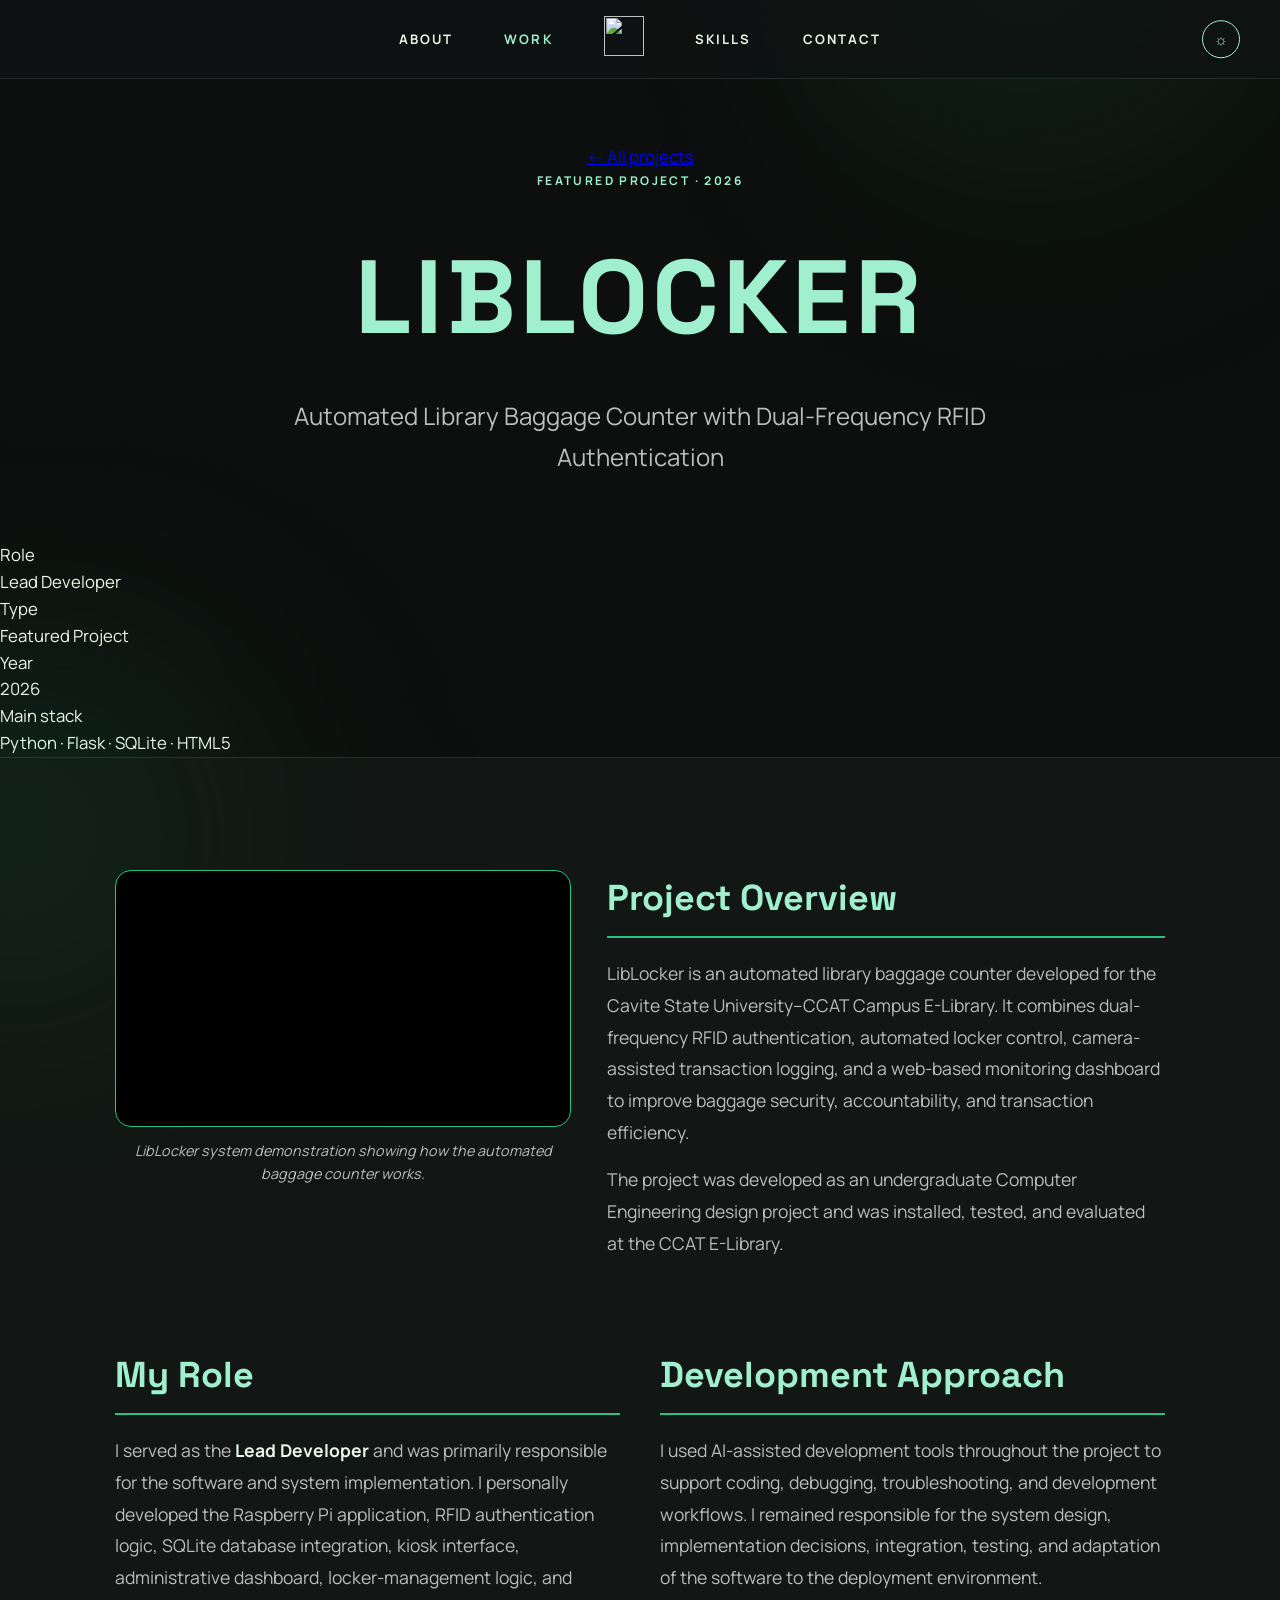
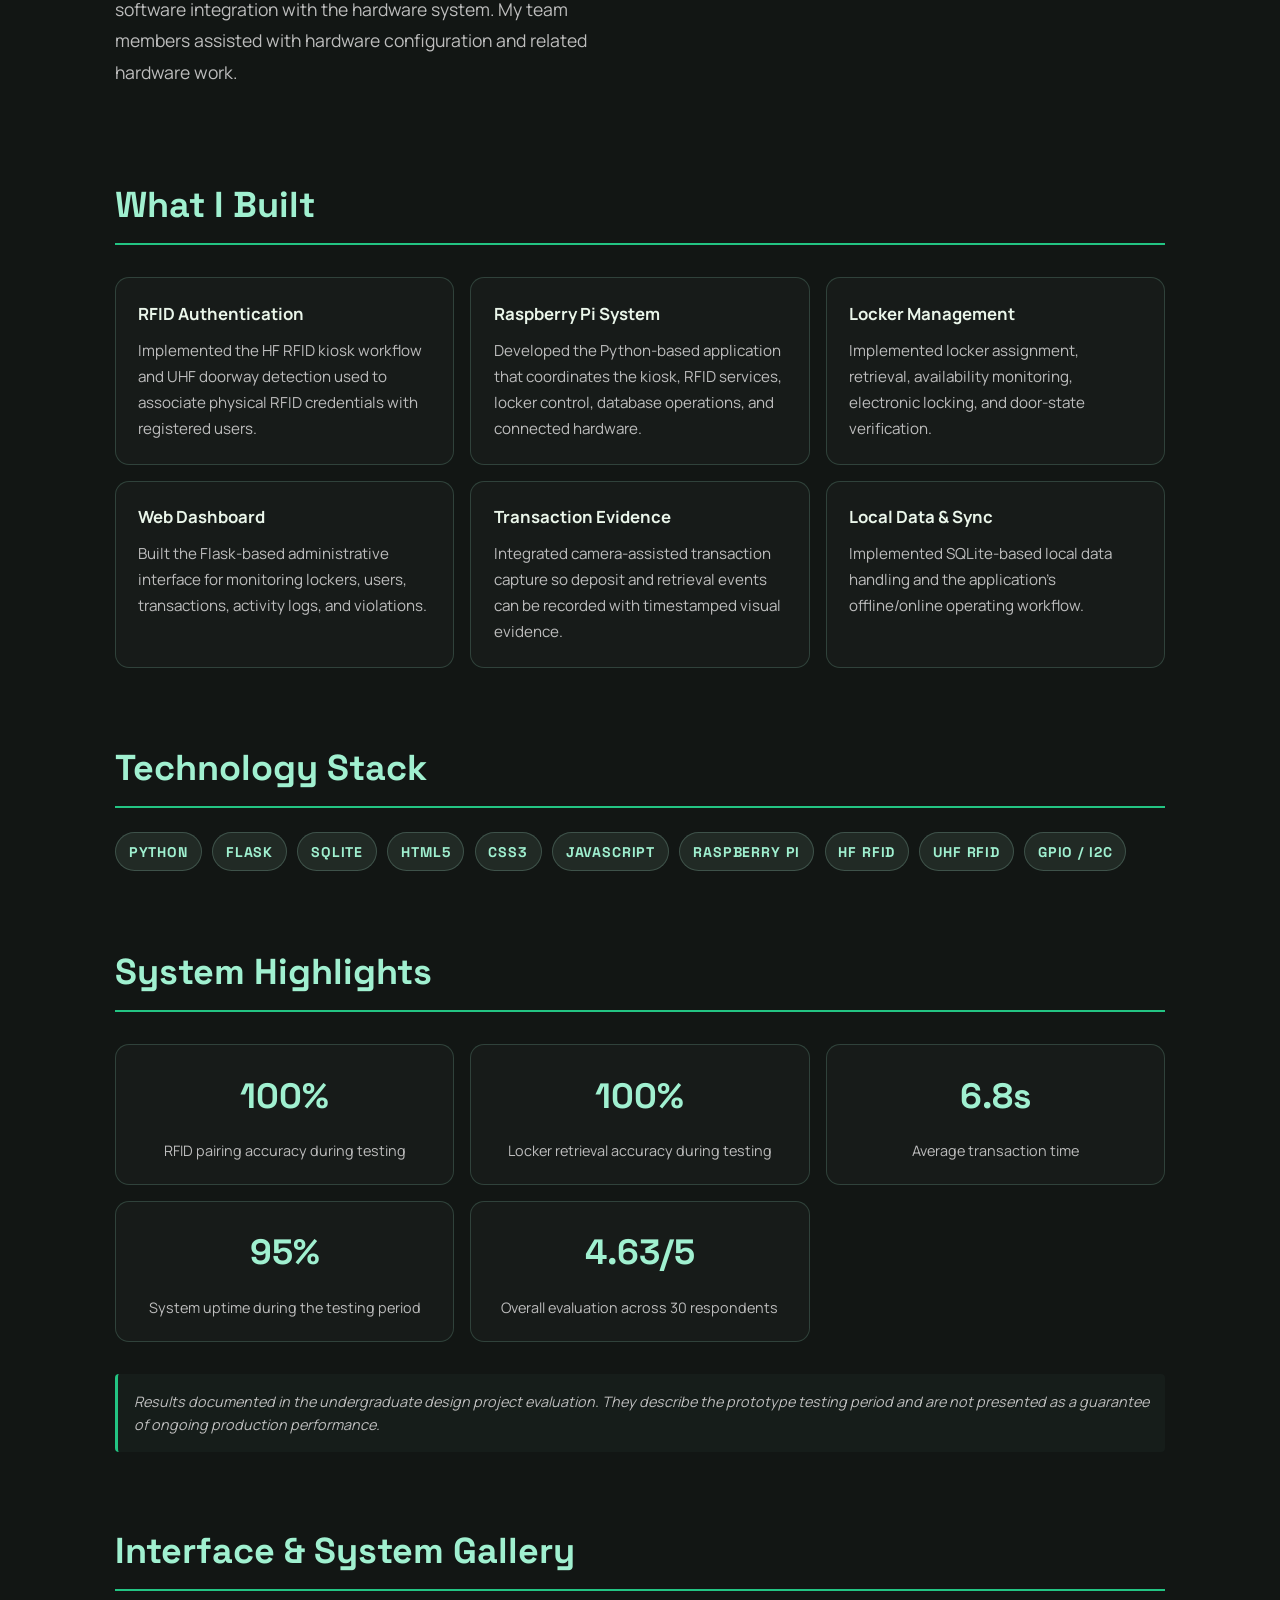
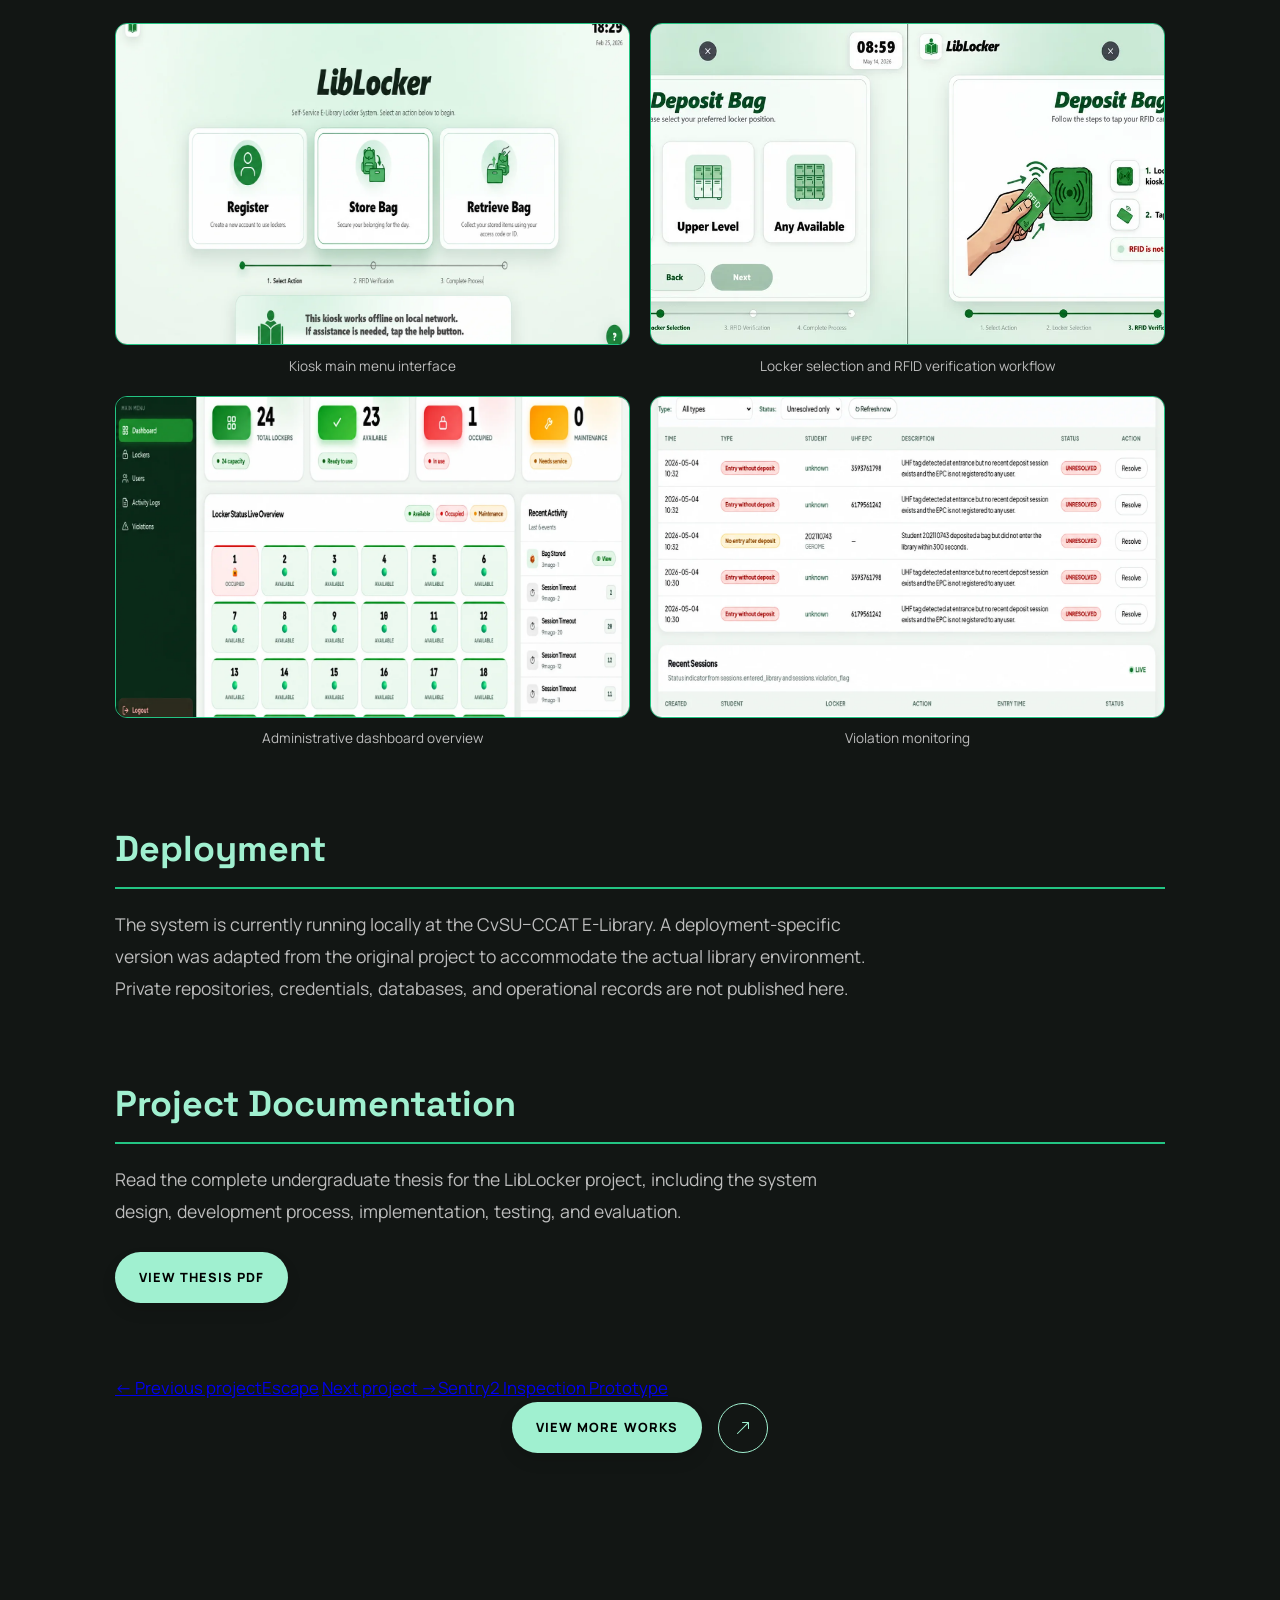
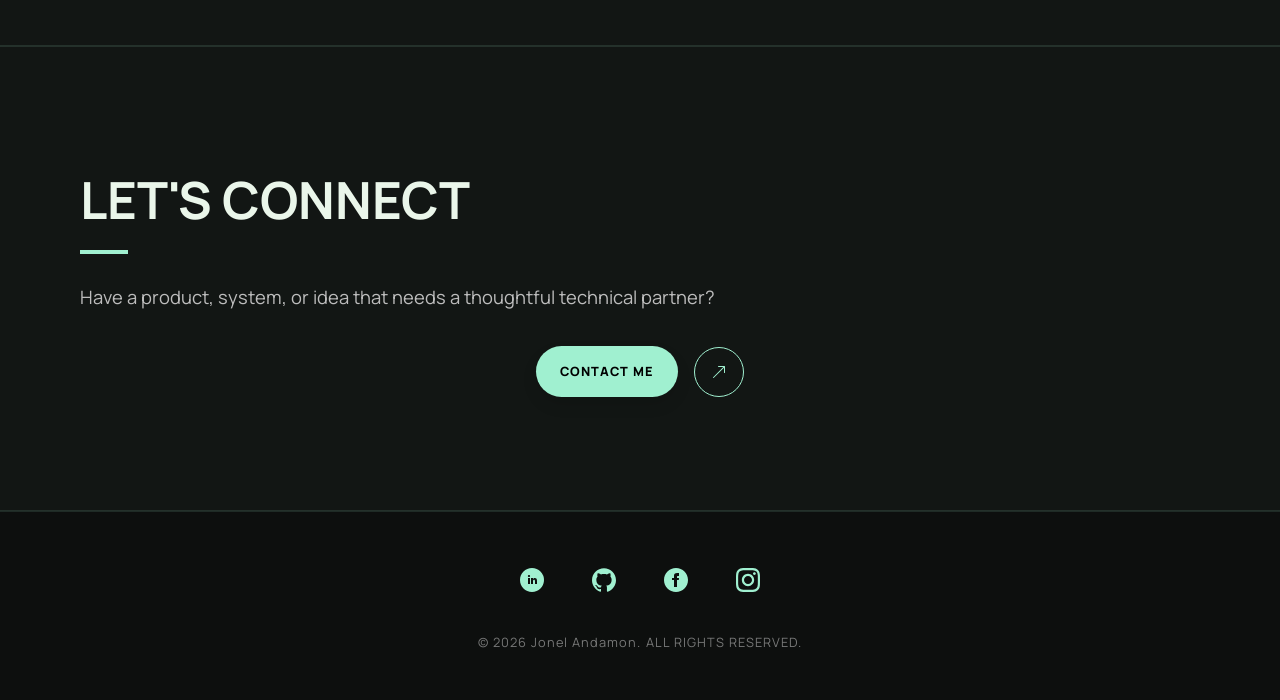
==== commit 95116683: "Add files via upload" ====
--- a/projects/liblocker/index.html
+++ b/projects/liblocker/index.html
@@ -52,16 +52,25 @@
     <main id="main">
         <section class="project-detail-hero liblocker-hero" data-aos="fade-up">
             <div class="container">
+<a class="back-link" href="../../work.html"><span aria-hidden="true">←</span> All projects</a>
                 <p class="eyebrow">Featured Project · 2026</p>
                 <h1>LIBLOCKER</h1>
                 <p class="project-detail-lead">Automated Library Baggage Counter with Dual-Frequency RFID Authentication</p>
-                <div class="project-role-badge">Lead Developer</div>
             </div>
         </section>
+    <section class="project-facts" aria-label="Project at a glance" data-aos="fade-up">
+        <dl class="project-facts-grid">
+            <div class="fact"><dt>Role</dt><dd>Lead Developer</dd></div>
+            <div class="fact"><dt>Type</dt><dd>Featured Project</dd></div>
+            <div class="fact"><dt>Year</dt><dd>2026</dd></div>
+            <div class="fact"><dt>Main stack</dt><dd>Python · Flask · SQLite · HTML5</dd></div>
+        </dl>
+    </section>
+
 
         <section class="section dark-section">
             <div class="container project-detail-content">
-                <div class="liblocker-intro-grid">
+<div class="liblocker-intro-grid">
                     <div class="project-hero-image liblocker-video" data-aos="fade-up">
                         <div class="liblocker-video-frame">
                             <iframe
@@ -81,8 +90,7 @@
                         <p class="details">The project was developed as an undergraduate Computer Engineering design project and was installed, tested, and evaluated at the CCAT E-Library.</p>
                     </div>
                 </div>
-
-                <div class="liblocker-role-approach-grid">
+<div class="liblocker-role-approach-grid">
                     <div class="project-detail-section" data-aos="fade-up">
                         <h2>My Role</h2>
                         <p class="details">I served as the <strong>Lead Developer</strong> and was primarily responsible for the software and system implementation. I personally developed the Raspberry Pi application, RFID authentication logic, SQLite database integration, kiosk interface, administrative dashboard, locker-management logic, and software integration with the hardware system. My team members assisted with hardware configuration and related hardware work.</p>
@@ -93,8 +101,7 @@
                         <p class="details">I used AI-assisted development tools throughout the project to support coding, debugging, troubleshooting, and development workflows. I remained responsible for the system design, implementation decisions, integration, testing, and adaptation of the software to the deployment environment.</p>
                     </div>
                 </div>
-
-                <div class="project-detail-section" data-aos="fade-up">
+<div class="project-detail-section" data-aos="fade-up">
                     <h2>What I Built</h2>
                     <div class="feature-grid">
                         <article class="feature-card"><h3>RFID Authentication</h3><p>Implemented the HF RFID kiosk workflow and UHF doorway detection used to associate physical RFID credentials with registered users.</p></article>
@@ -105,15 +112,13 @@
                         <article class="feature-card"><h3>Local Data & Sync</h3><p>Implemented SQLite-based local data handling and the application's offline/online operating workflow.</p></article>
                     </div>
                 </div>
-
-                <div class="project-detail-section" data-aos="fade-up">
+<div class="project-detail-section" data-aos="fade-up">
                     <h2>Technology Stack</h2>
                     <div class="tech-stack tech-stack-large">
                         <span>Python</span><span>Flask</span><span>SQLite</span><span>HTML5</span><span>CSS3</span><span>JavaScript</span><span>Raspberry Pi</span><span>HF RFID</span><span>UHF RFID</span><span>GPIO / I2C</span>
                     </div>
                 </div>
-
-                <div class="project-detail-section" data-aos="fade-up">
+<div class="project-detail-section" data-aos="fade-up">
                     <h2>System Highlights</h2>
                     <div class="metrics-grid">
                         <div class="metric-card"><strong>100%</strong><span>RFID pairing accuracy during testing</span></div>
@@ -124,8 +129,7 @@
                     </div>
                     <p class="metric-note">Results documented in the undergraduate design project evaluation. They describe the prototype testing period and are not presented as a guarantee of ongoing production performance.</p>
                 </div>
-
-                <div class="project-detail-section" data-aos="fade-up">
+<div class="project-detail-section" data-aos="fade-up">
                     <h2>Interface & System Gallery</h2>
                     <div class="project-gallery liblocker-gallery">
                         <figure><img decoding="async" width="1400" height="971" src="images/kiosk-home.webp" alt="LibLocker kiosk interface showing registration, bag storage, and retrieval options"><figcaption>Kiosk main menu interface</figcaption></figure>
@@ -134,21 +138,23 @@
                         <figure><img decoding="async" width="1400" height="1119" src="images/violations.webp" alt="LibLocker violations monitoring page"><figcaption>Violation monitoring</figcaption></figure>
                     </div>
                 </div>
-
-                <div class="project-detail-section" data-aos="fade-up">
+<div class="project-detail-section" data-aos="fade-up">
                     <h2>Deployment</h2>
                     <p class="details">The system is currently running locally at the CvSU–CCAT E-Library. A deployment-specific version was adapted from the original project to accommodate the actual library environment. Private repositories, credentials, databases, and operational records are not published here.</p>
                 </div>
-
-                <div class="project-detail-section" data-aos="fade-up">
+<div class="project-detail-section" data-aos="fade-up">
                     <h2>Project Documentation</h2>
                     <p class="details">Read the complete undergraduate thesis for the LibLocker project, including the system design, development process, implementation, testing, and evaluation.</p>
                     <div class="project-links project-links--start">
                         <a href="documents/LibLocker-Thesis.pdf" class="action-button" target="_blank" rel="noopener noreferrer">View Thesis PDF</a>
                     </div>
                 </div>
-
-                <div class="project-links project-bottom-navigation" data-aos="fade-up">
+<nav class="project-pager" aria-label="More projects">
+<a class="pager-prev" href="../escape/"><span class="pager-label"><span aria-hidden="true">←</span> Previous project</span><span class="pager-title">Escape</span></a>
+<a class="pager-next" href="../ojt-sentry2/"><span class="pager-label">Next project <span aria-hidden="true">→</span></span><span class="pager-title">Sentry2 Inspection Prototype</span></a>
+</nav>
+
+<div class="project-links project-bottom-navigation" data-aos="fade-up">
                     <a href="../../work.html" class="action-button">View More Works</a>
                     <a href="../../work.html" class="icon-button" aria-label="View more works">
                         <svg xmlns="http://www.w3.org/2000/svg" width="16" height="16" fill="currentColor" viewBox="0 0 16 16">
@@ -156,7 +162,7 @@
                         </svg>
                     </a>
                 </div>
-            </div>
+</div>
         </section>
     
         <section id="contact" class="section dark-section project-page-connect">
